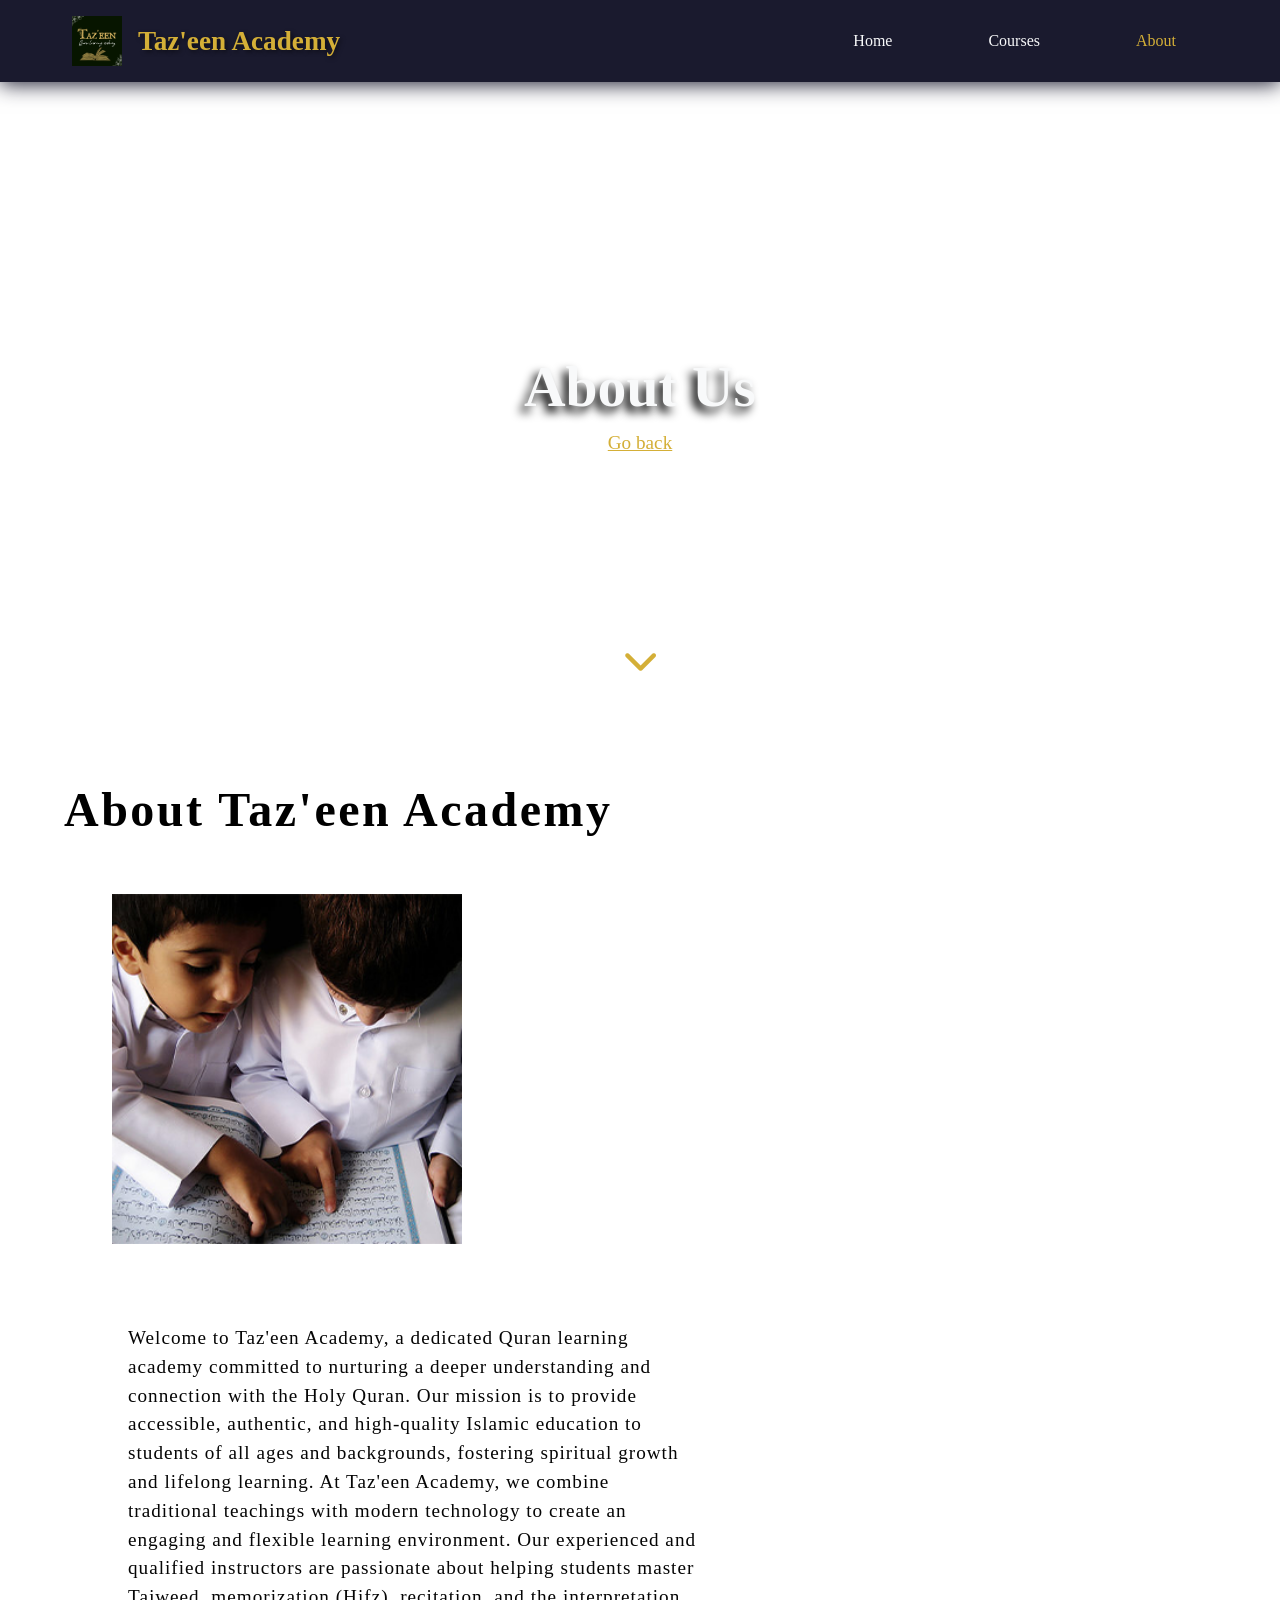
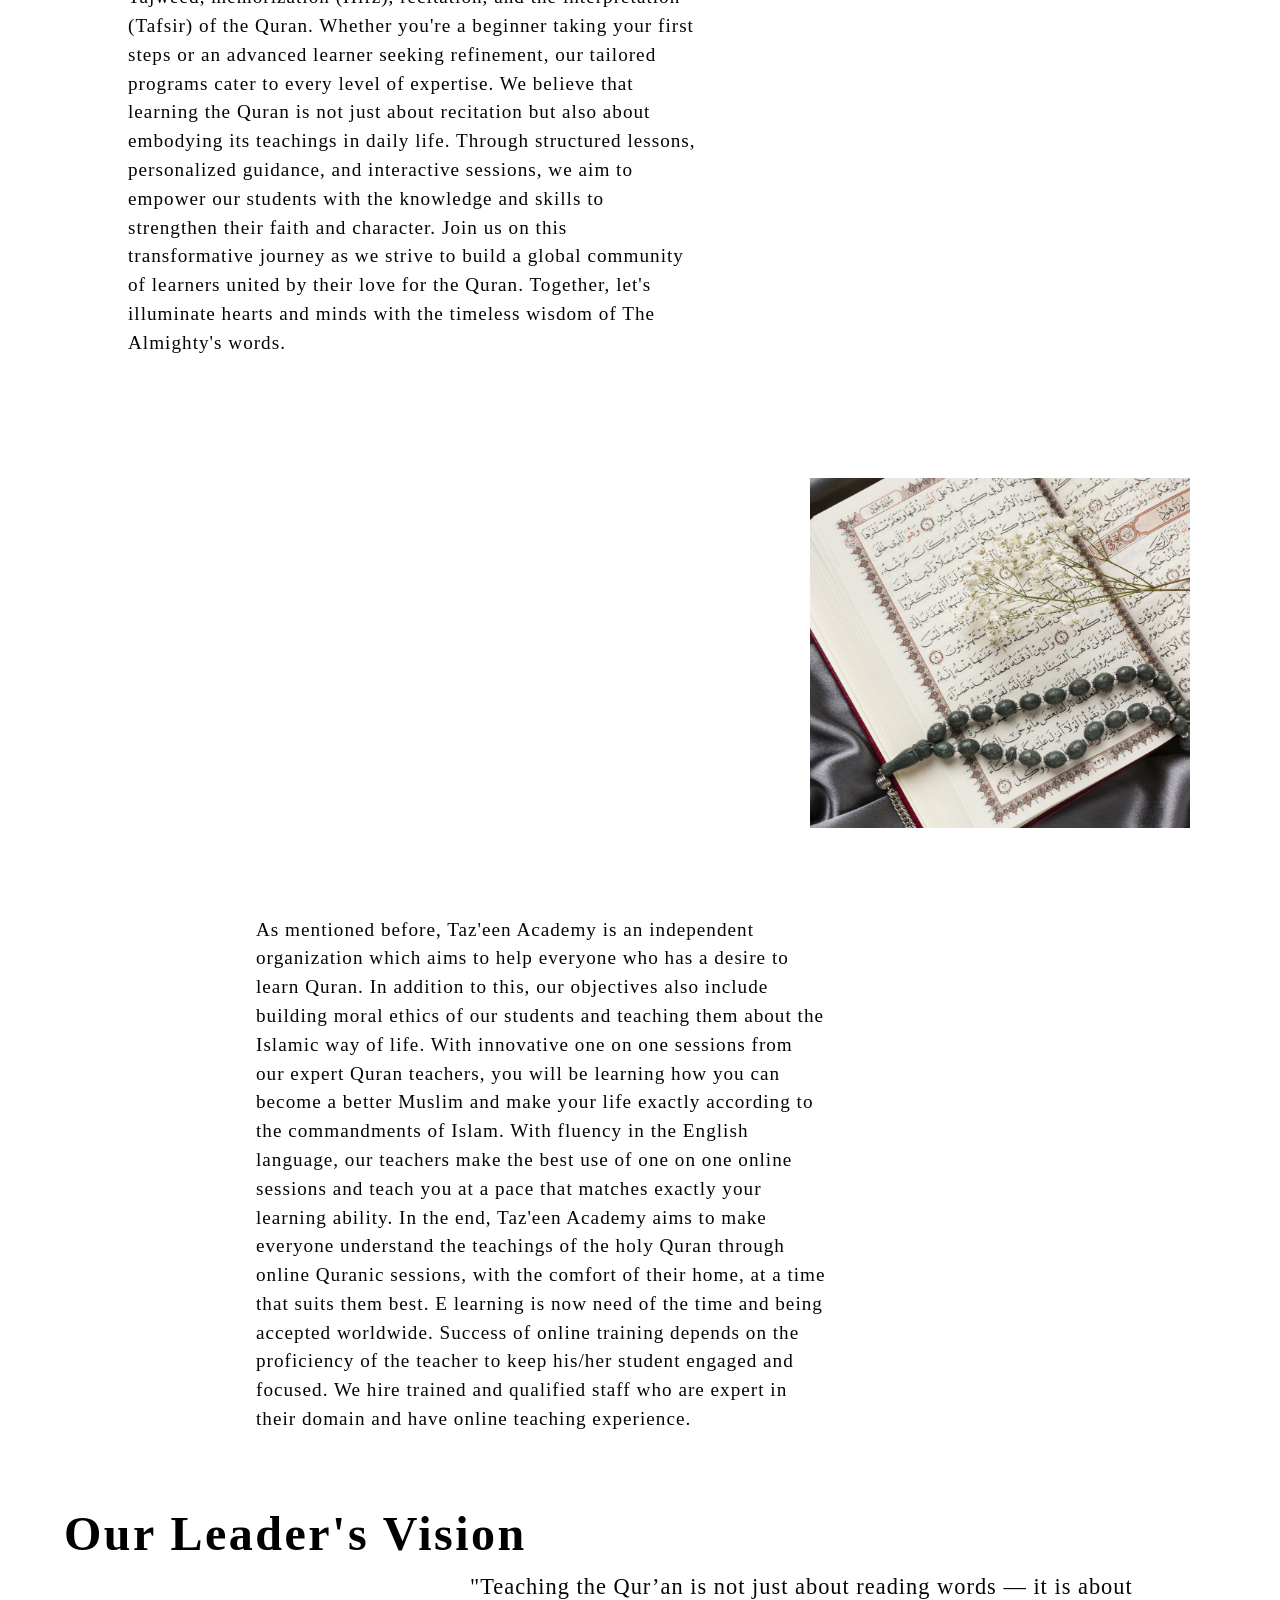
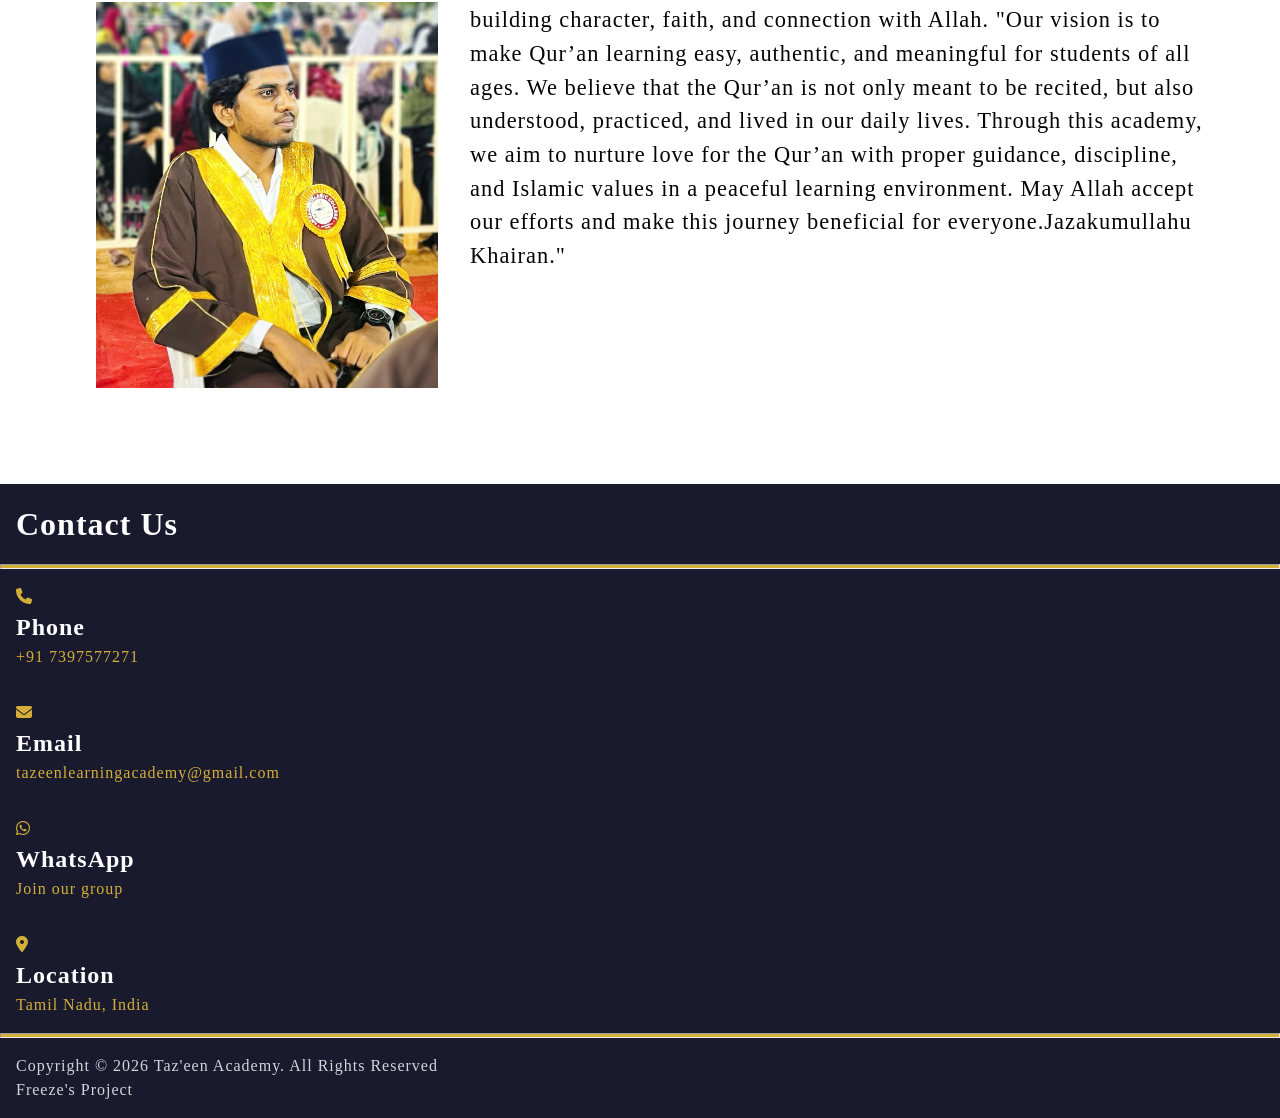
==== Website - Azmath/about.html @ ccf86c3b "Update about.html" ====
<!DOCTYPE html>
<html lang="en">
<head>
    <meta charset="UTF-8">
    <meta name="viewport" content="width=device-width, initial-scale=1.0">
    <link rel="icon" type="image/png" href="Image/Tazeen.png">
    <title>About | Taz'een Quran Learning Academy</title>
    <link rel="stylesheet" href="about-style.css">
    <link rel="stylesheet" href="https://cdnjs.cloudflare.com/ajax/libs/font-awesome/6.4.0/css/all.min.css">
</head>
<body>
    <nav class="navbar">
        <div class="nav-container">
            <div class="logo">
                <img src="Image/Tazeen.png" alt="Taz'een Academy Logo" class="logo-icon">
                <span class="logo-text">Taz'een Academy</span>
            </div>
            <ul class="nav-menu">
                <li><a href="index.html">Home</a></li>
                <li><a href="course.html">Courses</a></li>
                <!-- <li><a href="donate.html">Donate</a></li> -->
                <li><a href="about.html" class="active">About</a></li>
                </ul>
            <div class="hamburger">
                <span></span>
                <span></span>
                <span></span>
            </div>
        </div>
    </nav>
    <div class="hd">
        <div class="hd-content">
            <h1 class="hd-title">About Us</h1>
        </div>
        <div class="hd-back">
            <a href="index.html">Go back</a>
        </div>
        <div class="scroll-down">
            <i class="fas fa-chevron-down"></i>
        </div>
    </div>
    <!--Main Content-->
    <main class="mcon">
        <div class="mcon-head">
            <h2>About Taz'een Academy</h2>
                <div class="mcon-para">
                    <div class="mcon-img1">
                        <img src="Image/read.png">
                    </div>
                    <p id="para1">
                    Welcome to Taz'een Academy, a dedicated Quran learning academy committed to nurturing a deeper understanding and connection with the Holy Quran. Our mission is to provide accessible, authentic, and high-quality Islamic education to students of all ages and backgrounds, fostering spiritual growth and lifelong learning.
                    At Taz'een Academy, we combine traditional teachings with modern technology to create an engaging and flexible learning environment. Our experienced and qualified instructors are passionate about helping students master Tajweed, memorization (Hifz), recitation, and the interpretation (Tafsir) of the Quran. Whether you're a beginner taking your first steps or an advanced learner seeking refinement, our tailored programs cater to every level of expertise.
                    We believe that learning the Quran is not just about recitation but also about embodying its teachings in daily life. Through structured lessons, personalized guidance, and interactive sessions, we aim to empower our students with the knowledge and skills to strengthen their faith and character.
                    Join us on this transformative journey as we strive to build a global community of learners united by their love for the Quran. Together, let's illuminate hearts and minds with the timeless wisdom of The Almighty's words.
                    </p>
                <div class="mcon-img2">
                    <img src="Image/quran.jpg">
                </div>
                <p id="para2">As mentioned before, Taz'een Academy is an independent organization which aims to help everyone who has a desire to learn Quran. In addition to this, our objectives also include building moral ethics of our students and teaching them about the Islamic way of life. With innovative one on one sessions from our expert Quran teachers, you will be learning how you can become a better Muslim and make your life exactly according to the commandments of Islam. With fluency in the English language, our teachers make the best use of one on one online sessions and teach you at a pace that matches exactly your learning ability. In the end, Taz'een Academy aims to make everyone understand the teachings of the holy Quran through online Quranic sessions, with the comfort of their home, at a time that suits them best.
                E learning is now need of the time and being accepted worldwide. Success of online training depends on the proficiency of the teacher to keep his/her student engaged and focused. We hire trained and qualified staff who are expert in their domain and have online teaching experience.
                </p>
                <h2>
                    Our Leader's Vision
                </h2>
                <div class="mcon-img3">
                    <img src="Image/Moulavi Azmathullah Salami , B.Com, MSW(Psychiatrist).jpeg">
                </div>
                <p id="para3">
                "Teaching the Qur’an is not just about reading words — it is about building character, faith, and connection with Allah.
                "Our vision is to make Qur’an learning easy, authentic, and meaningful for students of all ages. We believe that the Qur’an is not only meant to be recited, but also understood, practiced, and lived in our daily lives.
                Through this academy, we aim to nurture love for the Qur’an with proper guidance, discipline, and Islamic values in a peaceful learning environment.
                May Allah accept our efforts and make this journey beneficial for everyone.Jazakumullahu Khairan."
                </p>
            </div>
        </div>
    </main>
    <!--Footer-->
    <footer class="footer">
        <div class="footer-content">
            <div class="footer-section">
                <h1>Contact Us</h1>
                <hr>
            </div>
            <div class="footer-section">
                <div class="footer-item">
                    <i class="fas fa-phone"></i>
                    <div>
                        <h4>Phone</h4>
                        <p>+91 7397577271</p>
                    </div>
                </div>
                <div class="footer-item">
                    <i class="fas fa-envelope"></i>
                    <div>
                        <h4>Email</h4>
                        <a href="mailto:tazeenlearningacademy@gmail.com">tazeenlearningacademy@gmail.com</a>
                    </div>
                </div>
                <div class="footer-item">
                    <i class="fab fa-whatsapp"></i>
                    <div>
                        <h4>WhatsApp</h4>
                        <a href="https://chat.whatsapp.com/HUBTLFQeHXgHSsPPUYZzx8" target="_blank">Join our group</a>
                    </div>
                </div>
                <div class="footer-item">
                    <i class="fas fa-map-marker-alt"></i>
                    <div>
                        <h4>Location</h4>
                        <p>Tamil Nadu, India</p>
                    </div>
                </div>
                <hr>
                <div class="footer-bottom">
                    Copyright &copy; 2026 Taz'een Academy. All Rights Reserved <br> Freeze's Project
                </div>
            </div>
        </div>
    </footer>
    <script>
    // Mobile menu toggle
            const hamburger = document.querySelector('.hamburger');
            const navMenu = document.querySelector('.nav-menu');
    
            hamburger.addEventListener('click', () => {
                navMenu.classList.toggle('active');
                hamburger.classList.toggle('active');
            });
    // Close menu when clicking a link
            document.querySelectorAll('.nav-menu li a').forEach(link => {
                link.addEventListener('click', () => {
                    navMenu.classList.remove('active');
                    hamburger.classList.remove('active');
                });
            });
    </script>
</body>
</html>
---- Website - Azmath/about-style.css ----
*{
    margin: 0;
    padding: 0;
    box-sizing: border-box;
}
body{
    color: hsl(210, 10%, 84%);
    overflow-x: hidden;
    line-height: 1.5;
    z-index: 0;
    background: url(Image/bgimg3.jpg);
    background-position: center;
    background-repeat: no-repeat;
    background-size: cover;
}

/* Color Variables */

:root {
    --primary-color: #25D366;
    --secondary-color: #128c7e;
    --accent-color: #075E54;
    --dark-color: #1a1a2e;
    --light-color: #f8f9fa;
    --gold-color: #d4af37;
    --gradient-primary: linear-gradient(135deg, #667eea 0%, #764ba2 100%);
    --gradient-gold: linear-gradient(135deg, #d4af37 0%, #f4e5b6 100%);
}

/*Navigation*/

.navbar{
    position: fixed;
    top: 0;
    right: 0;
    left: 0;
    background: hsl(240, 28%, 14%);
    backdrop-filter: blur(10px);
    z-index: 1000;
    box-shadow: 0 2px 20px var(--dark-color);
}
.nav-container{
    max-width: 1200px;
    margin: auto;
    padding: 1rem 2rem;
    display: flex;
    align-items: center;
    justify-content: space-between;
}
.logo{
    display: flex;
    justify-content: center;
    align-items: center;
    gap: 1rem;
}
.logo-icon{
    height: 50px;
    width: auto;
}
.logo-text{
    font-size: 1.7rem;
    font-weight: bold;
    color: var(--gold-color);
    text-shadow: 2px 2px 4px rgba(0, 0, 0, 0.5);
}
a{
    text-decoration: none;
    color: var(--light-color);
}
ul{
    list-style: none;
}

.nav-menu{
    display: flex;
    gap: 2rem;
}
.nav-menu li a{
    border-radius: 5px;
    transition: all 0.3s ease;
    padding: 0.7rem 2rem;
    position: relative;
}
.nav-menu li a::after{
    content: '';
    position: absolute;
    bottom: 0;
    left: 50%;
    transform: translate(-50%);
    height: 2px;
    width: 0;
    background: var(--gold-color);
    transition: width 0.3s ease;
}
.nav-menu li a:hover::after
{
    width: 80%;
}
.nav-menu li a:hover,
.nav-menu li a.active
{
    color: var(--gold-color);
}
.hamburger {
    display: none;
    flex-direction: column;
    cursor: pointer;
    gap: 4px;
}

.hamburger span {
    width: 25px;
    height: 3px;
    background: var(--gold-color);
    border-radius: 2px;
    transition: all 0.3s ease;
}

/*Heading Section*/

.hd{
    position: relative;
    color: var(--dark-color);
    display: flex;
    align-items: center;
    justify-content: center;
    background: url(Image/bgimg5.jpg);
    background-position: center;
    background-repeat: no-repeat;
    background-size: cover;
    height: 70vh;
    margin-top: 80px;
}
.hd-back{
    text-align: center;
    position: absolute;
    margin-top: 6em;
}
.hd-back a{
    text-decoration: underline;
    color: var(--gold-color);
    font-size: 1.2rem;
}
.hd-content{
    position: relative;
    z-index: 2;
    max-width: 900px;
    animation: fadeInUp 1s ease;
}
@keyframes fadeInUp {
    from {
        opacity: 0;
        transform: translateY(50px);
    }

    to {
        opacity: 1;
        transform: translateY(0px);
    }
}
.hd-title{
    font-family: 'Times New Roman', Times, serif;
    font-size: 3.6rem;
    margin-bottom: 1rem;
    color: var(--light-color);
    text-shadow: -5px 6px 10px black;
}
.btn-primary{
    background-color: var(--gold-color);
    color: var(--dark-color);
    font-size: 1.2rem;
    padding: 1rem 1.5rem;
    border-radius: 50px;
    font-weight: bold;
    display: flex;
    align-items: center;
    gap: 1rem;
    transition: all 0.4s ease;
    box-shadow: 0 4px 15px var(--gradient-primary);
}
.btn-primary:hover{
    transform: translateY(-2.5px);
    box-shadow: 0 4px 15px hsl(51, 79%, 29%);
}

.scroll-down i{
    color: var(--gold-color);
    font-size: 2.2rem;
}
.scroll-down{
    position: absolute;
    bottom: 30px;
    left: 50%;
    transform: translateX(-50%);
    z-index: 2;
    animation: bounce 2s infinite;
}
@keyframes bounce {
    0%,
    20%,
    50%,
    80%,
    100% {
        transform: translateX(-50%) translateY(0);
    }

    40% {
        transform: translateX(-50%) translateY(-10px);
    }

    60% {
        transform: translateX(-50%) translateY(-5px);
    }
}

/*Main Content*/

.mcon{
    margin: 4rem;
}
.mcon-head{
    align-content: center;
}
.mcon-head h2{
    font-size: 3rem;
    font-style: bold;
    color: black;
    margin: 2rem;
    display: block;
    justify-content: left;
    letter-spacing: 2.5px;
}
.mcon-img1{
    height: 350px;
    width: 350px;
    display: flex;
    float: left;
    margin: 3rem;
    margin-right: 10rem;
}
.mcon-img2{
    height: 350px;
    width: 350px;
    display: flex;
    float: right;
    margin: 3.5rem;
}
.mcon-img3{
    height: 450px;
    display: flex;
    float: left;
    padding: 2rem;
}
.mcon-head h2{
    font-size: 3rem;
    display: flex;
    margin: 0 auto;
    padding: 0;
}
.mcon-head #para1{
    color: hsl(0, 0%, 2%);
    font-size: 1.2rem;
    width: 55%;
    height: 50%;
    display: flex;
    padding: 2rem;
    margin: 2rem;
    letter-spacing: 1px;
}
.mcon-head #para2{
    color: hsl(0, 0%, 2%);
    font-size: 1.2rem;
    width: 55%;
    height: 50%;
    display: flex;
    padding: 2rem;
    margin: 2rem;
    margin-left: 10rem;
    letter-spacing: 1px;
}
.mcon-head #para3{
    color: hsl(0, 0%, 2%);
    font-size: 1.4rem;
    letter-spacing: 1px;
}

/* Footer-Content */

.footer-section{
    background-color: var(--dark-color);
    clear: left;
}
.footer-section h1{
    font-size: 2rem;
    color: hsl(0, 0%, 100%);
    letter-spacing: 1px;
    padding: 1rem;
}
.footer hr{
    background-color: var(--gold-color);
    height: 5px;
}
.footer-item ,.footer-item a,.footer-item i{
    color: var(--gold-color);
    font-size: 1rem;
    letter-spacing: 1px;
}
.footer-item{
    padding: 1rem;
}
.footer-section h4{
    font-size: 1.5rem;
    color: hsl(0, 0%, 100%);
    letter-spacing: 1px;
}
.footer-bottom{
    padding: 1rem;
    letter-spacing: 1px;
}
/* .mcon-head h2::after{
    content: '';
    position: absolute;
    height: 4px;
    bottom: -124px;
    left: 50%;
    transform: translateX(-50%);
    width: 80px;
    background: var(--gradient-gold);
    border-radius: 2px;
} */

/* Responsive Design */

@media screen and (max-width: 915px) {
    .nav-menu {
        position: fixed;
        top: 80px;
        left: -100%;
        width: 100%;
        background: rgba(26, 26, 46, 0.98);
        flex-direction: column;
        padding: 2rem;
        gap: 1rem;
        transition: left 0.3s ease;
    }

    .nav-menu.active {
        left: 0;
    }

    .hamburger {
        display: flex;
    }

    .hamburger.active span:nth-child(1) {
        transform: rotate(45deg) translate(5px, 5px);
    }

    .hamburger.active span:nth-child(2) {
        opacity: 0;
    }

    .hamburger.active span:nth-child(3) {
        transform: rotate(-45deg) translate(7px, -6px);
    }

    .btn-primary {
        display: none;
    }

    .hd-title {
        font-size: 2.5rem;
    }

    .features-grid {
        grid-template-columns: 1fr;
    }

    .section-header h2 {
        font-size: 2rem;
    }
}

@media screen and (max-width: 412px) {
    .nav-container {
        padding: 1rem;
    }

    .logo-text {
        font-size: 1.2rem;
    }

    .logo-icon {
        height: 40px;
    }

    .hd-title {
        font-size: 2rem;
    }

    .btn-large {
        width: 100%;
        max-width: 300px;
        justify-content: center;
    }

    .mcon-card {
        padding: 1.5rem;
    }

    .cta-content h2 {
        font-size: 1.8rem;
    }
}
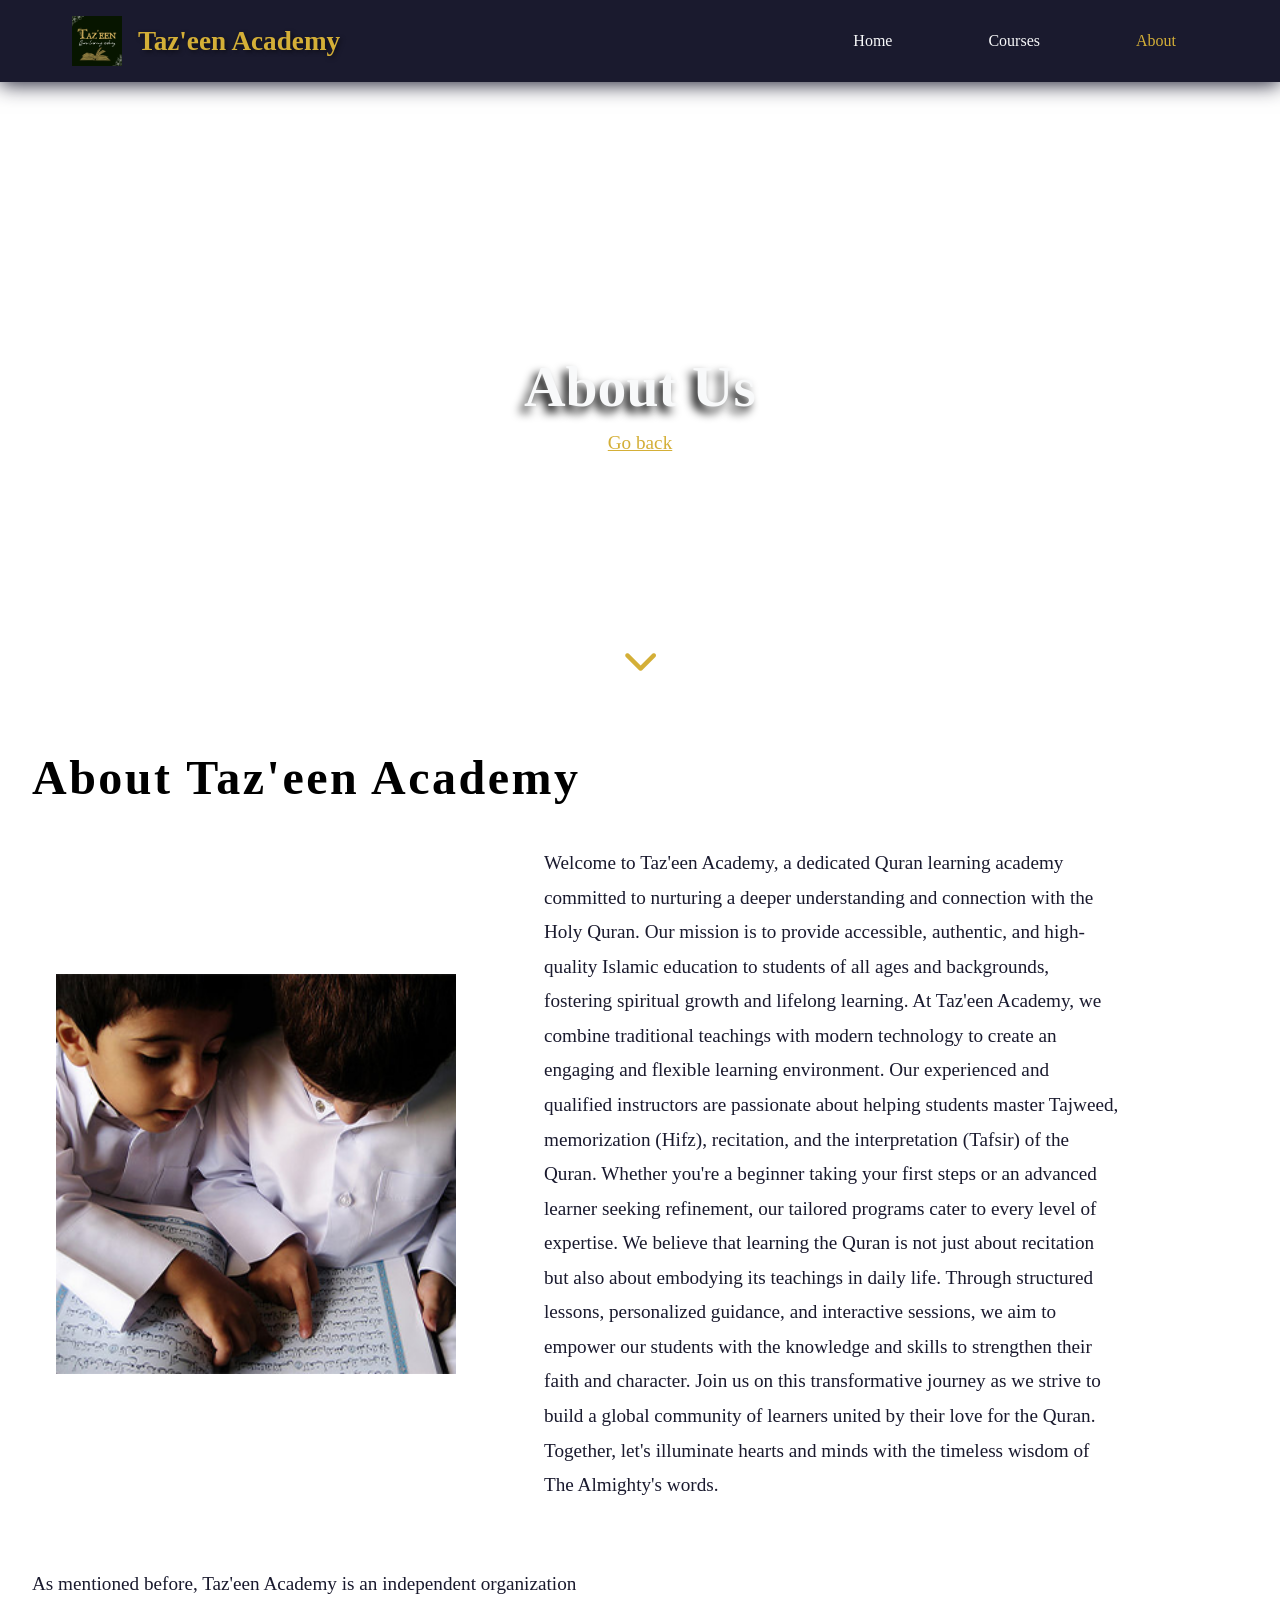
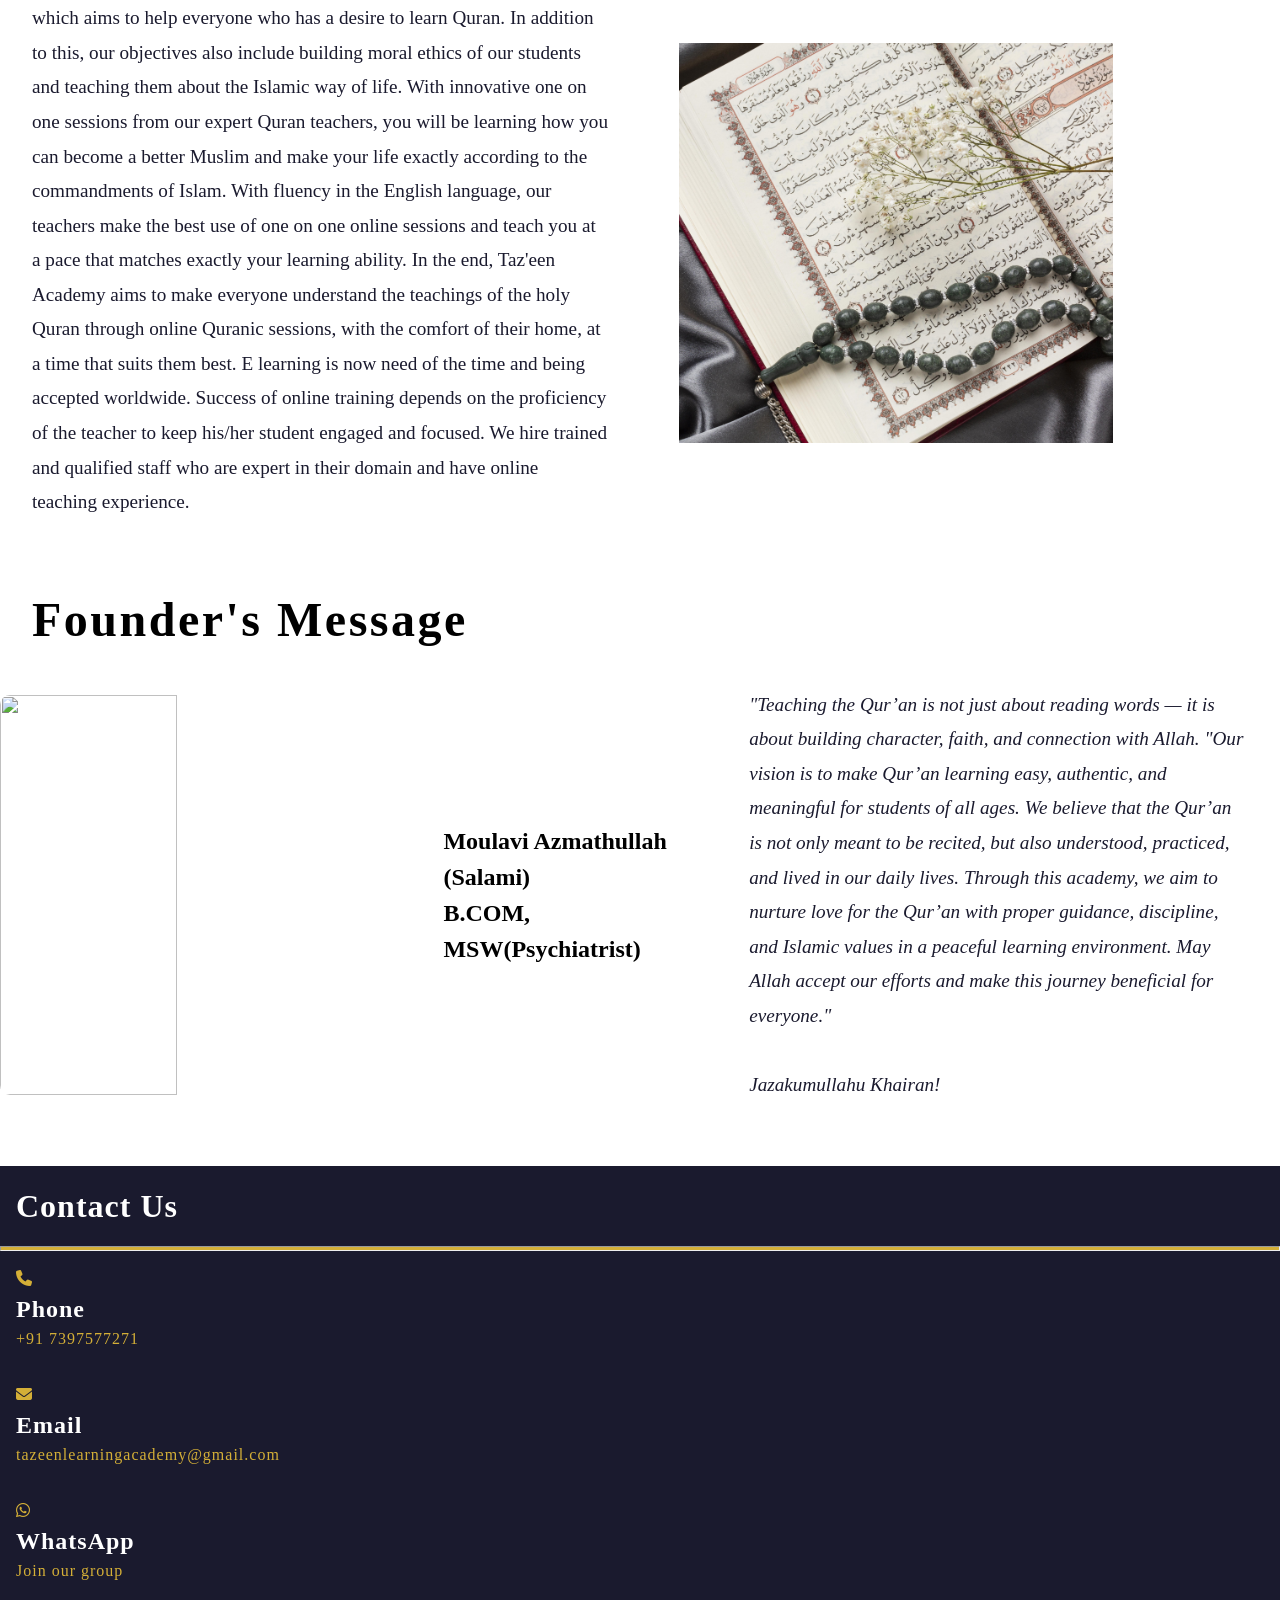
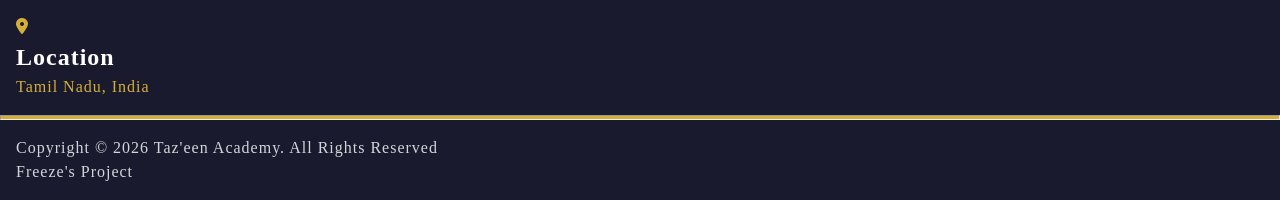
==== commit 39729bbf: "Update about.html" ====
--- a/Website - Azmath/about.html
+++ b/Website - Azmath/about.html
@@ -42,39 +42,43 @@
     <!--Main Content-->
     <main class="mcon">
         <div class="mcon-head">
-            <h2>About Taz'een Academy</h2>
-                <div class="mcon-para">
-                    <div class="mcon-img1">
-                        <img src="Image/read.png">
-                    </div>
-                    <p id="para1">
+        <h2>About Taz'een Academy</h2>
+            <div class="mcon-item">
+                <img src="Image/read.png" class="mcon-img mcon-img-left">
+                <div class="mcon-para mcon-para-right">
+                    <p>
                     Welcome to Taz'een Academy, a dedicated Quran learning academy committed to nurturing a deeper understanding and connection with the Holy Quran. Our mission is to provide accessible, authentic, and high-quality Islamic education to students of all ages and backgrounds, fostering spiritual growth and lifelong learning.
                     At Taz'een Academy, we combine traditional teachings with modern technology to create an engaging and flexible learning environment. Our experienced and qualified instructors are passionate about helping students master Tajweed, memorization (Hifz), recitation, and the interpretation (Tafsir) of the Quran. Whether you're a beginner taking your first steps or an advanced learner seeking refinement, our tailored programs cater to every level of expertise.
                     We believe that learning the Quran is not just about recitation but also about embodying its teachings in daily life. Through structured lessons, personalized guidance, and interactive sessions, we aim to empower our students with the knowledge and skills to strengthen their faith and character.
                     Join us on this transformative journey as we strive to build a global community of learners united by their love for the Quran. Together, let's illuminate hearts and minds with the timeless wisdom of The Almighty's words.
                     </p>
-                <div class="mcon-img2">
-                    <img src="Image/quran.jpg">
                 </div>
-                <p id="para2">As mentioned before, Taz'een Academy is an independent organization which aims to help everyone who has a desire to learn Quran. In addition to this, our objectives also include building moral ethics of our students and teaching them about the Islamic way of life. With innovative one on one sessions from our expert Quran teachers, you will be learning how you can become a better Muslim and make your life exactly according to the commandments of Islam. With fluency in the English language, our teachers make the best use of one on one online sessions and teach you at a pace that matches exactly your learning ability. In the end, Taz'een Academy aims to make everyone understand the teachings of the holy Quran through online Quranic sessions, with the comfort of their home, at a time that suits them best.
-                E learning is now need of the time and being accepted worldwide. Success of online training depends on the proficiency of the teacher to keep his/her student engaged and focused. We hire trained and qualified staff who are expert in their domain and have online teaching experience.
-                </p>
-                <h2>
-                    Our Leader's Vision
-                </h2>
-                <div class="mcon-img3">
-                    <img src="Image/Moulavi Azmathullah Salami , B.Com, MSW(Psychiatrist).jpeg">
+            </div>
+            <div class="mcon-item">
+            <img src="Image/quran.jpg" class="mcon-img mcon-img-right">
+                <div class="mcon-para mcon-para-left">
+                    <p>As mentioned before, Taz'een Academy is an independent organization which aims to help everyone who has a desire to learn Quran. In addition to this, our objectives also include building moral ethics of our students and teaching them about the Islamic way of life. With innovative one on one sessions from our expert Quran teachers, you will be learning how you can become a better Muslim and make your life exactly according to the commandments of Islam. With fluency in the English language, our teachers make the best use of one on one online sessions and teach you at a pace that matches exactly your learning ability. In the end, Taz'een Academy aims to make everyone understand the teachings of the holy Quran through online Quranic sessions, with the comfort of their home, at a time that suits them best.
+                    E learning is now need of the time and being accepted worldwide. Success of online training depends on the proficiency of the teacher to keep his/her student engaged and focused. We hire trained and qualified staff who are expert in their domain and have online teaching experience.
+                    </p>
                 </div>
-                <p id="para3">
-                "Teaching the Qur’an is not just about reading words — it is about building character, faith, and connection with Allah.
-                "Our vision is to make Qur’an learning easy, authentic, and meaningful for students of all ages. We believe that the Qur’an is not only meant to be recited, but also understood, practiced, and lived in our daily lives.
-                Through this academy, we aim to nurture love for the Qur’an with proper guidance, discipline, and Islamic values in a peaceful learning environment.
-                May Allah accept our efforts and make this journey beneficial for everyone.Jazakumullahu Khairan."
-                </p>
+            </div>
+        <h2>Founder's Message</h2>
+            <div class="mcon-item">
+                <img src="Image/founder-img.jpeg" class="mcon-img">
+                <h4>Moulavi Azmathullah (Salami)<br> B.COM, MSW(Psychiatrist)</h4>
+                <div class="mcon-para mcon-msg">
+                    <p>
+                    "Teaching the Qur’an is not just about reading words — it is about building character, faith, and connection with Allah.
+                    "Our vision is to make Qur’an learning easy, authentic, and meaningful for students of all ages. We believe that the Qur’an is not only meant to be recited, but also understood, practiced, and lived in our daily lives.
+                    Through this academy, we aim to nurture love for the Qur’an with proper guidance, discipline, and Islamic values in a peaceful learning environment.
+                    May Allah accept our efforts and make this journey beneficial for everyone."<br><br>
+                    Jazakumullahu Khairan!
+                    </p>
+                </div>
             </div>
         </div>
     </main>
-    <!--Footer-->
+<!--Footer-->
     <footer class="footer">
         <div class="footer-content">
             <div class="footer-section">
--- a/Website - Azmath/about-style.css
+++ b/Website - Azmath/about-style.css
@@ -8,7 +8,7 @@
     overflow-x: hidden;
     line-height: 1.5;
     z-index: 0;
-    background: url(Image/bgimg3.jpg);
+    background: url(Image/bgimg4.jpg);
     background-position: center;
     background-repeat: no-repeat;
     background-size: cover;
@@ -216,10 +216,18 @@
 /*Main Content*/
 
 .mcon{
-    margin: 4rem;
-}
-.mcon-head{
-    align-content: center;
+    margin: 2rem auto;
+    max-width: 1550px;
+  }
+.mcon-item{
+    display: flex;
+    margin-bottom: 4rem;
+    align-items: center;
+}
+.mcon-head h4{
+    font-size: 1.5rem;
+    font-style: bold;
+    color: black;
 }
 .mcon-head h2{
     font-size: 3rem;
@@ -230,58 +238,41 @@
     justify-content: left;
     letter-spacing: 2.5px;
 }
-.mcon-img1{
-    height: 350px;
-    width: 350px;
-    display: flex;
-    float: left;
-    margin: 3rem;
-    margin-right: 10rem;
-}
-.mcon-img2{
-    height: 350px;
-    width: 350px;
-    display: flex;
-    float: right;
-    margin: 3.5rem;
-}
-.mcon-img3{
-    height: 450px;
-    display: flex;
-    float: left;
-    padding: 2rem;
-}
-.mcon-head h2{
-    font-size: 3rem;
-    display: flex;
-    margin: 0 auto;
-    padding: 0;
-}
-.mcon-head #para1{
-    color: hsl(0, 0%, 2%);
+.mcon-img{
+    height: 400px;
+    width: 40%;
+    object-fit: contain;
+    border-radius: 10px;
+}
+.mcon-img-left{
+    order: 1;
+}
+.mcon-img-right{
+    order: 2;
+}
+.mcon-para{
+    width: 50%;
+    padding: 0 2rem;
+}
+.mcon-para-left{
+    text-align: left;
+    order: 1;
+}
+.mcon-para-right{
+    text-align: left;
+    order: 2;
+}
+.mcon-para p{
     font-size: 1.2rem;
-    width: 55%;
-    height: 50%;
-    display: flex;
-    padding: 2rem;
-    margin: 2rem;
-    letter-spacing: 1px;
-}
-.mcon-head #para2{
-    color: hsl(0, 0%, 2%);
-    font-size: 1.2rem;
-    width: 55%;
-    height: 50%;
-    display: flex;
-    padding: 2rem;
-    margin: 2rem;
-    margin-left: 10rem;
-    letter-spacing: 1px;
-}
-.mcon-head #para3{
-    color: hsl(0, 0%, 2%);
+    line-height: 1.8;
+    color: var(--dark-color);
+}
+.mcon-msg{
+    font-style: italic;
     font-size: 1.4rem;
-    letter-spacing: 1px;
+    line-height: 3rem;
+    color: var(--dark-color);
+    order: 3;
 }
 
 /* Footer-Content */
@@ -343,41 +334,50 @@
         gap: 1rem;
         transition: left 0.3s ease;
     }
-
     .nav-menu.active {
         left: 0;
     }
-
     .hamburger {
         display: flex;
     }
-
     .hamburger.active span:nth-child(1) {
         transform: rotate(45deg) translate(5px, 5px);
     }
-
     .hamburger.active span:nth-child(2) {
         opacity: 0;
     }
-
     .hamburger.active span:nth-child(3) {
         transform: rotate(-45deg) translate(7px, -6px);
     }
-
     .btn-primary {
         display: none;
     }
-
     .hd-title {
         font-size: 2.5rem;
     }
-
     .features-grid {
         grid-template-columns: 1fr;
     }
-
     .section-header h2 {
         font-size: 2rem;
+    }
+    .mcon-item{
+        flex-direction: column;
+    }
+    .mcon-img{
+    width: 100%;
+    height: auto;
+    order: 1;
+    }
+    .mcon-para{
+    width: 100%;
+    text-align: center;
+    order: 2;
+    padding: 1rem 0;
+    }
+    .mcon-item,
+    .mcon-head{
+    text-align: center;
     }
 }
 
@@ -385,30 +385,42 @@
     .nav-container {
         padding: 1rem;
     }
-
     .logo-text {
         font-size: 1.2rem;
     }
-
     .logo-icon {
         height: 40px;
     }
-
     .hd-title {
         font-size: 2rem;
     }
-
     .btn-large {
         width: 100%;
         max-width: 300px;
         justify-content: center;
     }
-
     .mcon-card {
         padding: 1.5rem;
     }
-
     .cta-content h2 {
         font-size: 1.8rem;
     }
-}
+    .mcon-item{
+        flex-direction: column;
+    }
+    .mcon-img{
+    width: 100%;
+    height: auto;
+    order: 1;
+    }
+    .mcon-para{
+    width: 100%;
+    text-align: center;
+    order: 2;
+    padding: 1rem 0;
+    }
+    .mcon-item,
+    .mcon-head{
+    text-align: center;
+    }
+}
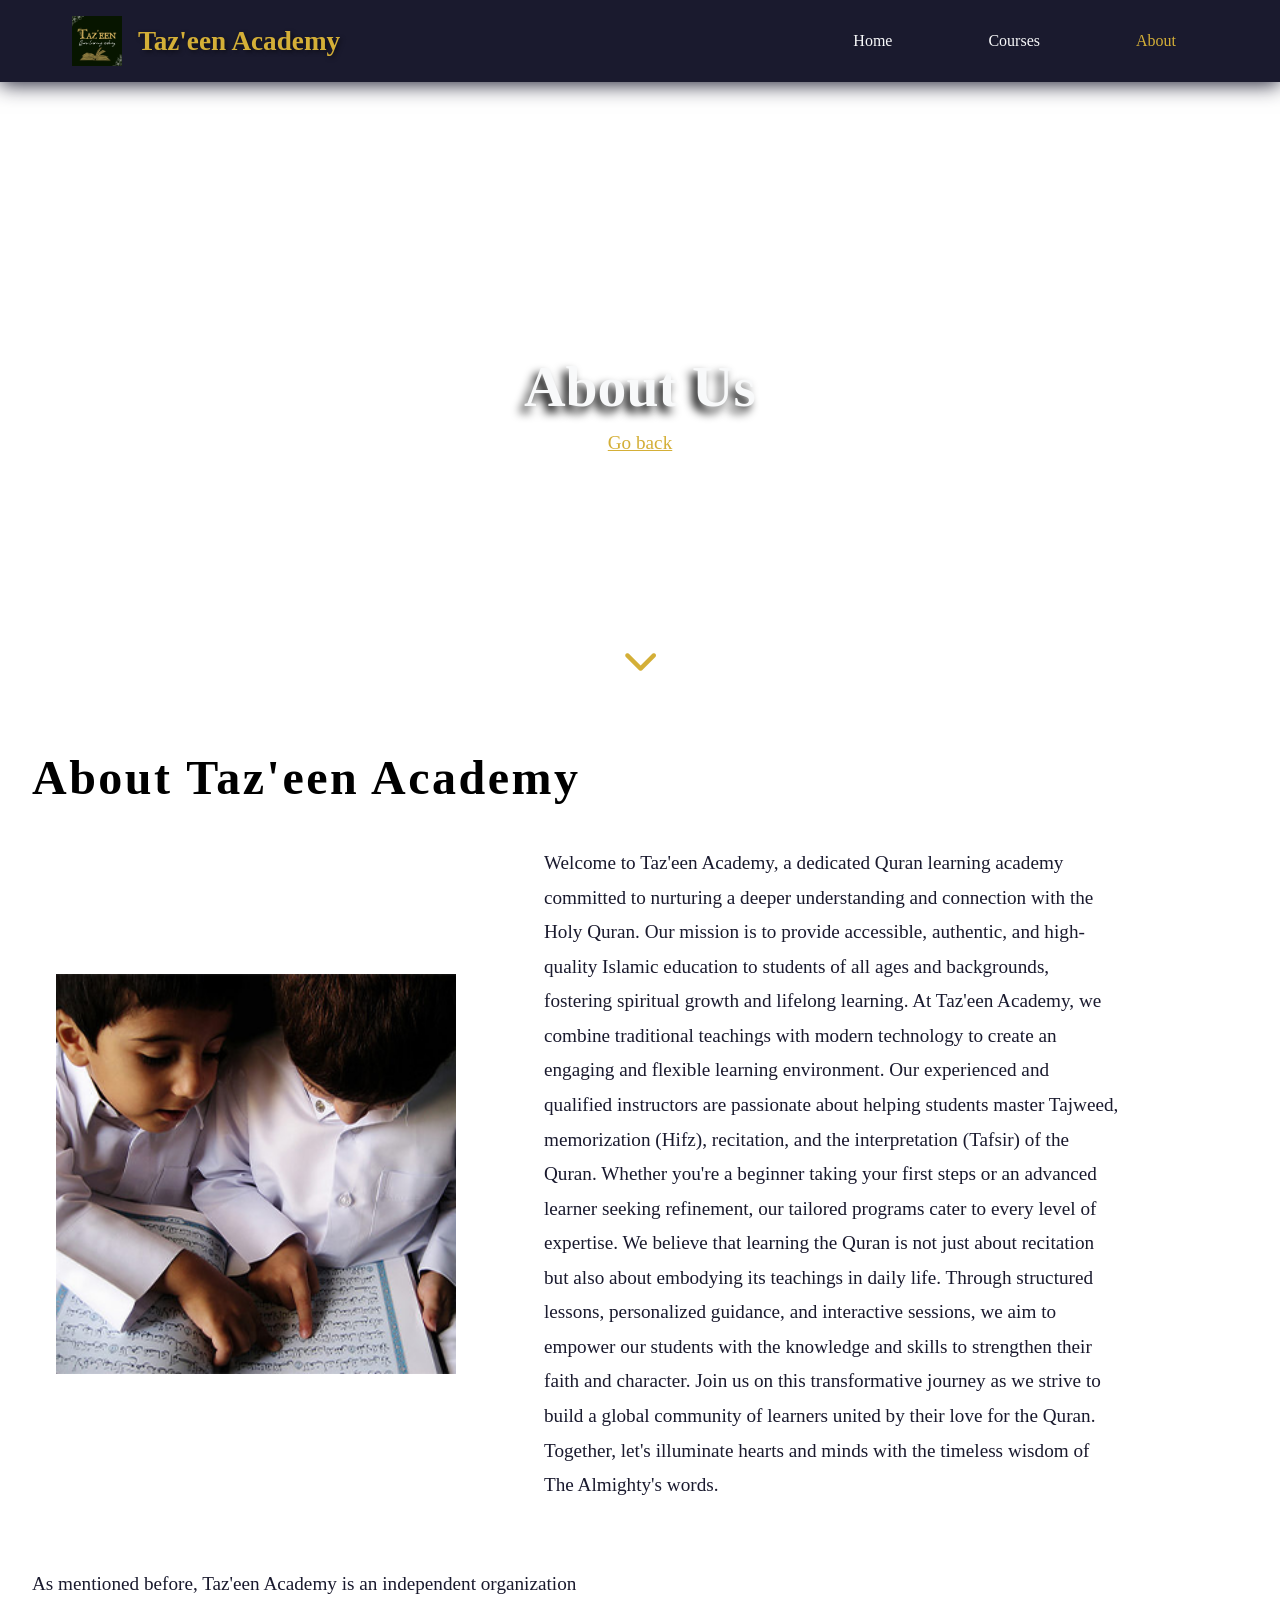
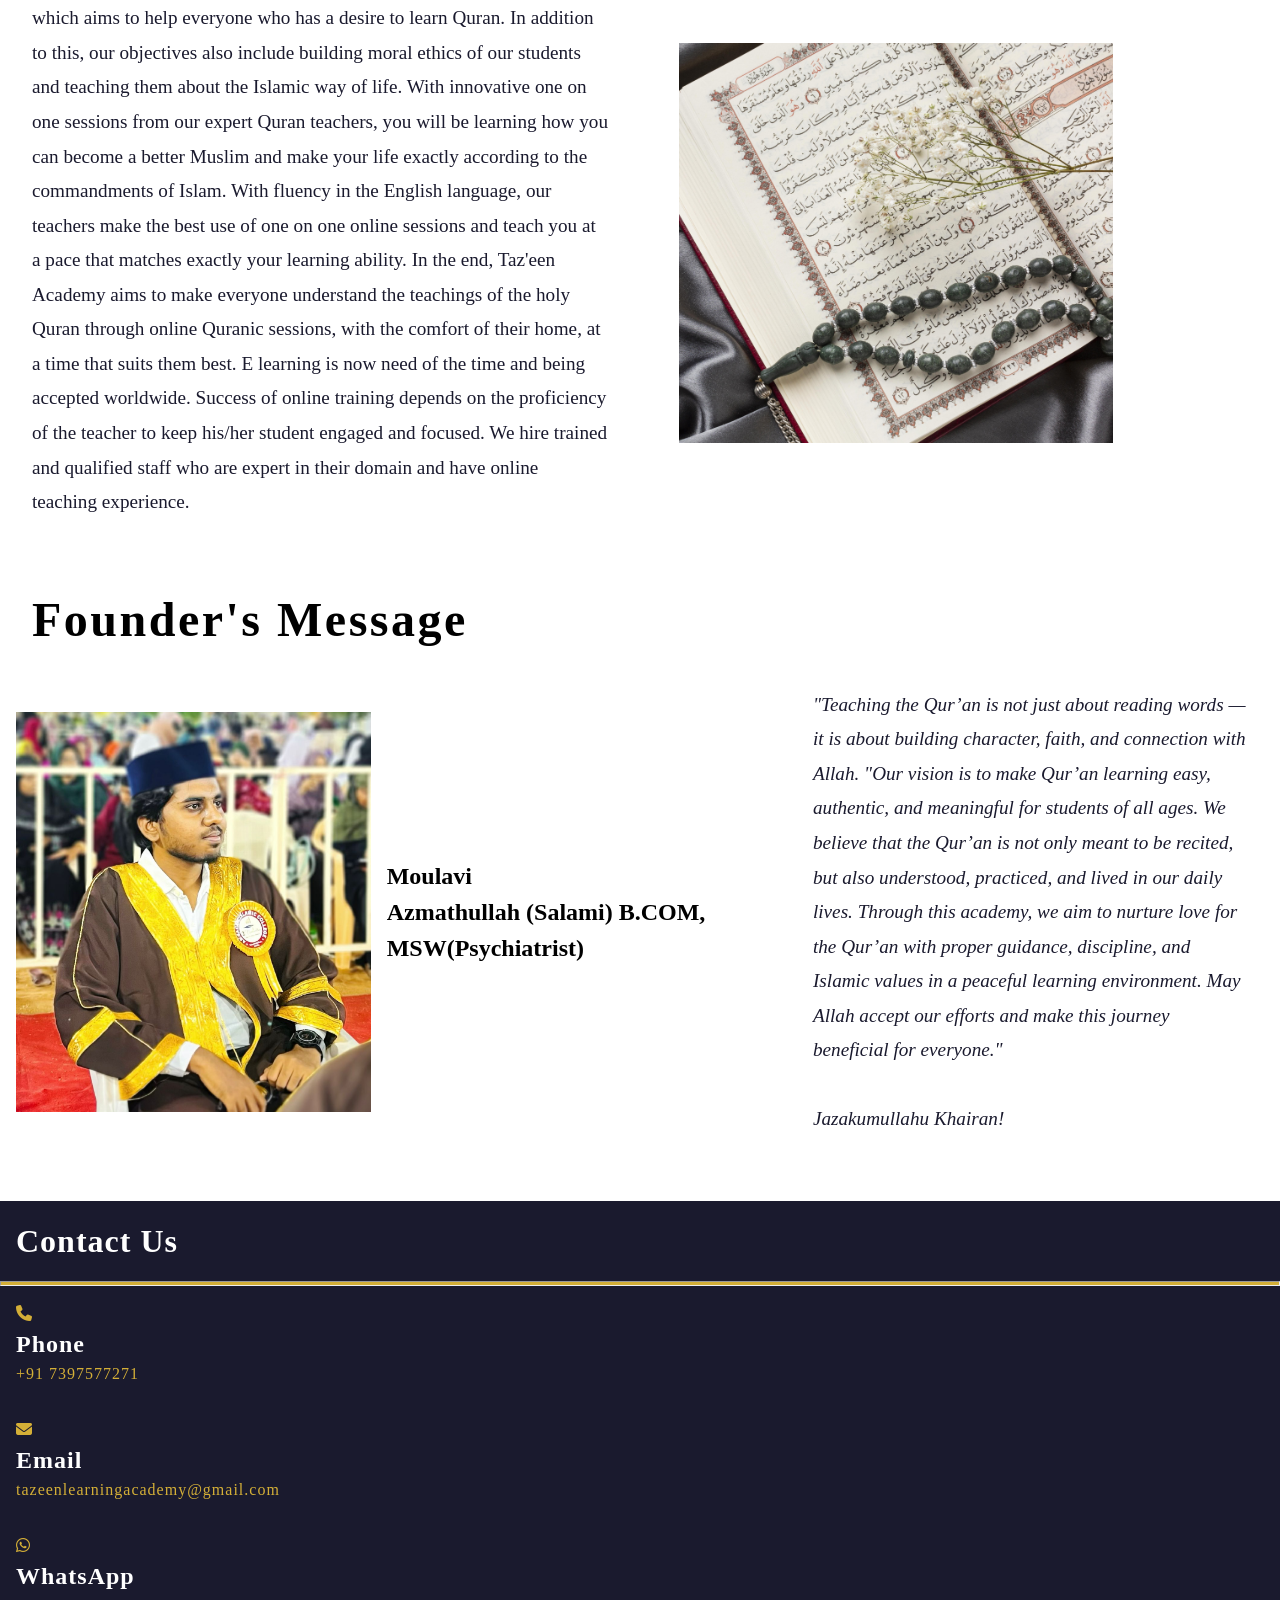
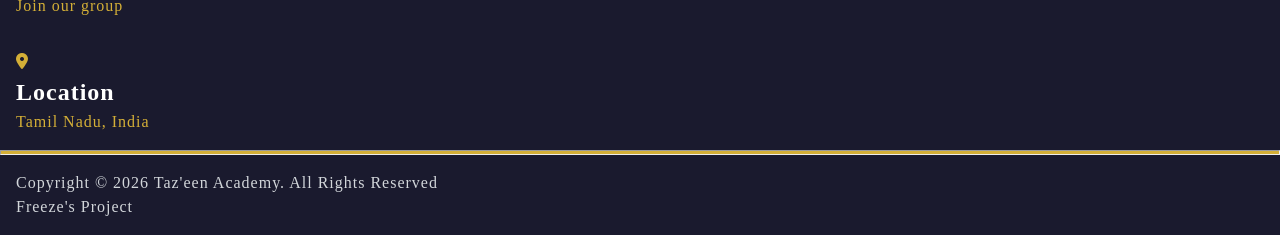
==== commit e07c1b6a: "Update about.html" ====
--- a/Website - Azmath/about.html
+++ b/Website - Azmath/about.html
@@ -42,7 +42,7 @@
     <!--Main Content-->
     <main class="mcon">
         <div class="mcon-head">
-        <h2>About Taz'een Academy</h2>
+            <h2>About Taz'een Academy</h2>
             <div class="mcon-item">
                 <img src="Image/read.png" class="mcon-img mcon-img-left">
                 <div class="mcon-para mcon-para-right">
@@ -62,10 +62,10 @@
                     </p>
                 </div>
             </div>
-        <h2>Founder's Message</h2>
+            <h2>Founder's Message</h2>
             <div class="mcon-item">
                 <img src="Image/founder-img.jpeg" class="mcon-img">
-                <h4>Moulavi Azmathullah (Salami)<br> B.COM, MSW(Psychiatrist)</h4>
+                <h4>Moulavi<br>Azmathullah (Salami) B.COM, MSW(Psychiatrist)</h4>
                 <div class="mcon-para mcon-msg">
                     <p>
                     "Teaching the Qur’an is not just about reading words — it is about building character, faith, and connection with Allah.
--- a/Website - Azmath/about-style.css
+++ b/Website - Azmath/about-style.css
@@ -291,7 +291,9 @@
     background-color: var(--gold-color);
     height: 5px;
 }
-.footer-item ,.footer-item a,.footer-item i{
+.footer-item,
+.footer-item a,
+.footer-item i{
     color: var(--gold-color);
     font-size: 1rem;
     letter-spacing: 1px;
@@ -308,27 +310,19 @@
     padding: 1rem;
     letter-spacing: 1px;
 }
-/* .mcon-head h2::after{
-    content: '';
-    position: absolute;
-    height: 4px;
-    bottom: -124px;
-    left: 50%;
-    transform: translateX(-50%);
-    width: 80px;
-    background: var(--gradient-gold);
-    border-radius: 2px;
-} */
 
 /* Responsive Design */
 
-@media screen and (max-width: 915px) {
+@media screen and (max-width: 915px){
+    .nav-container{
+        padding: 1rem;
+    }
     .nav-menu {
         position: fixed;
         top: 80px;
         left: -100%;
         width: 100%;
-        background: rgba(26, 26, 46, 0.98);
+        background: var(--dark-color);
         flex-direction: column;
         padding: 2rem;
         gap: 1rem;
@@ -337,6 +331,9 @@
     .nav-menu.active {
         left: 0;
     }
+    .logo-text{
+        font-size: 1.4rem;
+    }
     .hamburger {
         display: flex;
     }
@@ -349,78 +346,56 @@
     .hamburger.active span:nth-child(3) {
         transform: rotate(-45deg) translate(7px, -6px);
     }
-    .btn-primary {
-        display: none;
-    }
     .hd-title {
-        font-size: 2.5rem;
-    }
-    .features-grid {
-        grid-template-columns: 1fr;
-    }
-    .section-header h2 {
-        font-size: 2rem;
+        font-size: 2.2rem;
     }
     .mcon-item{
         flex-direction: column;
+        margin: 0 1rem;
+        margin-bottom: 3rem;
     }
     .mcon-img{
-    width: 100%;
-    height: auto;
-    order: 1;
+        width: 100%;
+        height: auto;
+        object-fit: fill;
+        order: 1;
     }
     .mcon-para{
-    width: 100%;
-    text-align: center;
-    order: 2;
-    padding: 1rem 0;
+        width: 100%;
+        text-align: center;
+        order: 2;
+        padding: 1rem 0;
+    }
+    .mcon-para p{
+        font-size: 1rem;
+        text-align: left;
     }
     .mcon-item,
     .mcon-head{
-    text-align: center;
-    }
-}
-
-@media screen and (max-width: 412px) {
-    .nav-container {
-        padding: 1rem;
-    }
-    .logo-text {
+        text-align: center;
+    }
+    .mcon-head h2{
+        font-size: 2rem;
+        margin: 0 auto;
+    }
+    .mcon-head h4{
+        font-size: 1.4rem;
+        padding: 1rem 0;
+    }
+    .footer-item p{
+        font-size: 0.8rem;
+    }
+    .footer-item,
+    .footer-section h1{
+        padding: 0.5rem;
+    }
+    .footer-item h4{
+        font-size: 1rem;
+    }
+    .footer-section h1{
         font-size: 1.2rem;
     }
-    .logo-icon {
-        height: 40px;
-    }
-    .hd-title {
-        font-size: 2rem;
-    }
-    .btn-large {
-        width: 100%;
-        max-width: 300px;
-        justify-content: center;
-    }
-    .mcon-card {
-        padding: 1.5rem;
-    }
-    .cta-content h2 {
-        font-size: 1.8rem;
-    }
-    .mcon-item{
-        flex-direction: column;
-    }
-    .mcon-img{
-    width: 100%;
-    height: auto;
-    order: 1;
-    }
-    .mcon-para{
-    width: 100%;
-    text-align: center;
-    order: 2;
-    padding: 1rem 0;
-    }
-    .mcon-item,
-    .mcon-head{
-    text-align: center;
-    }
-}
+    .footer-bottom{
+        padding: 0.5rem;
+    }
+}
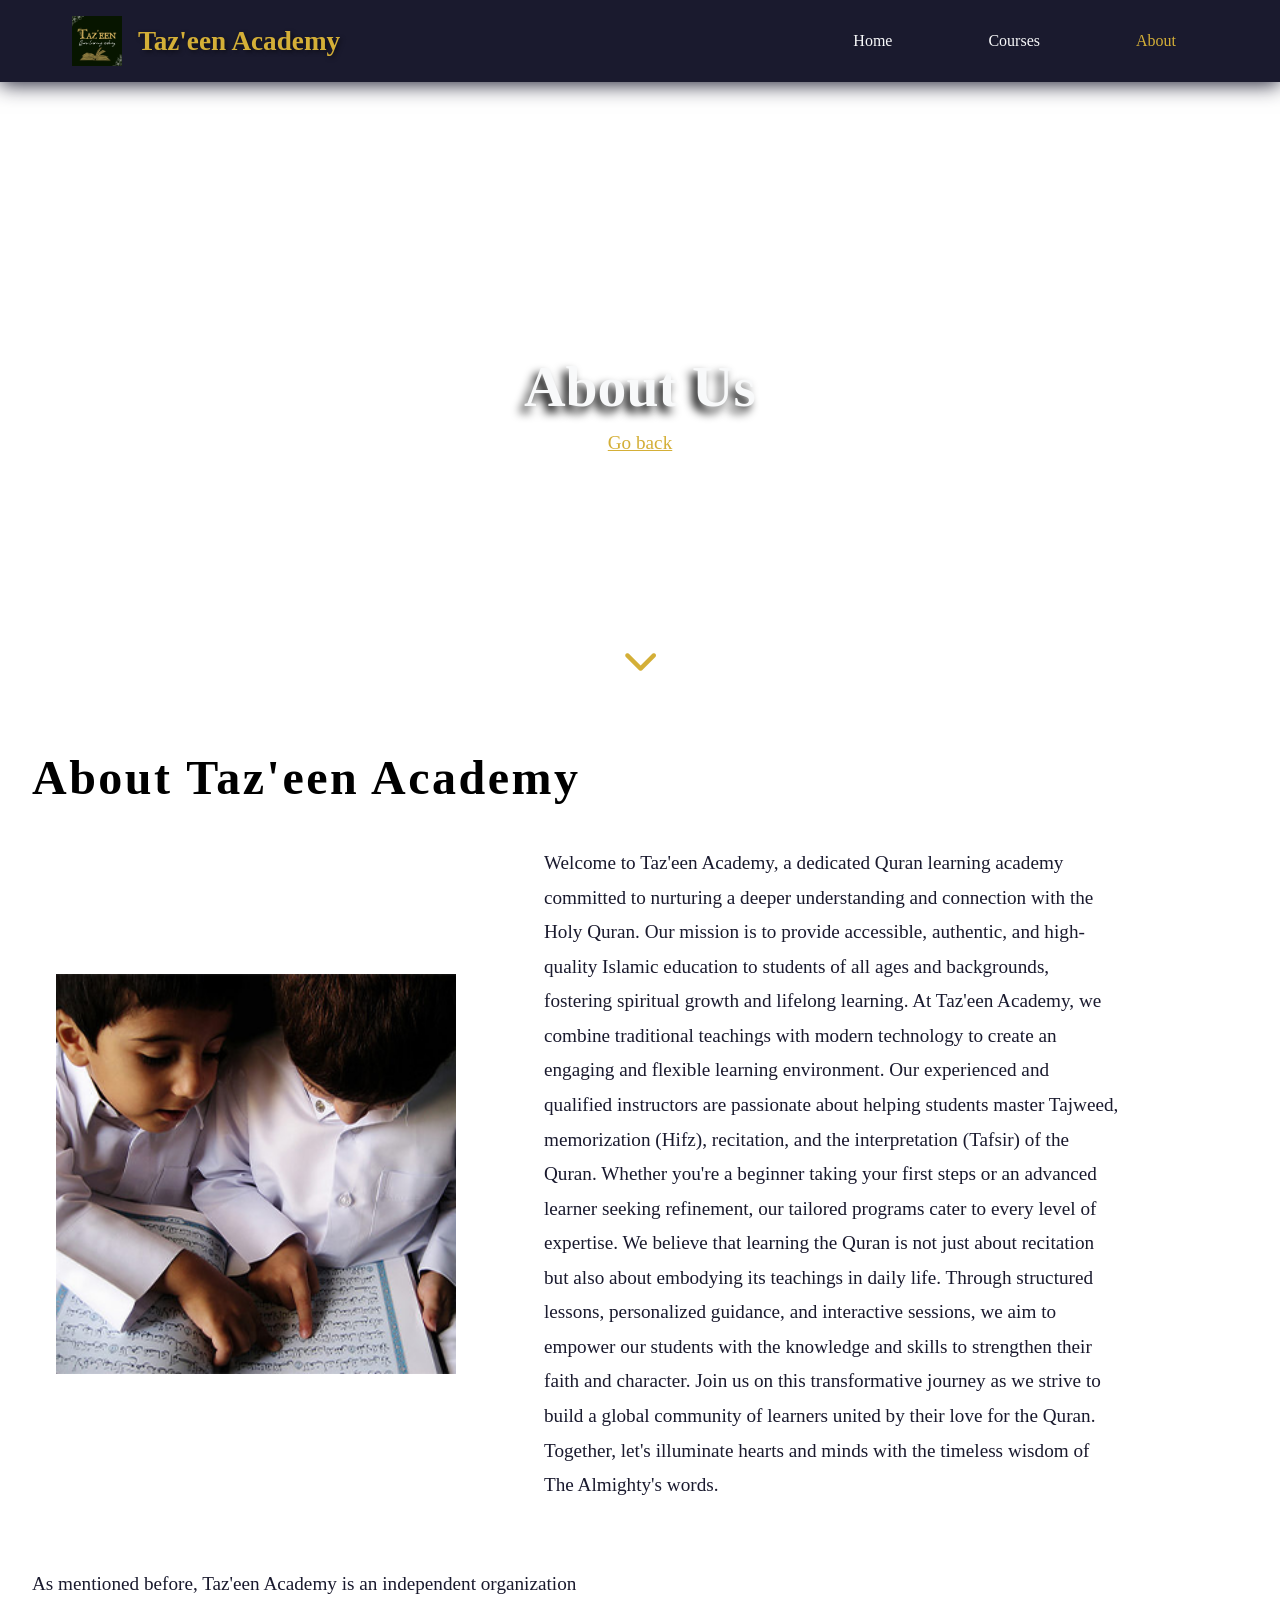
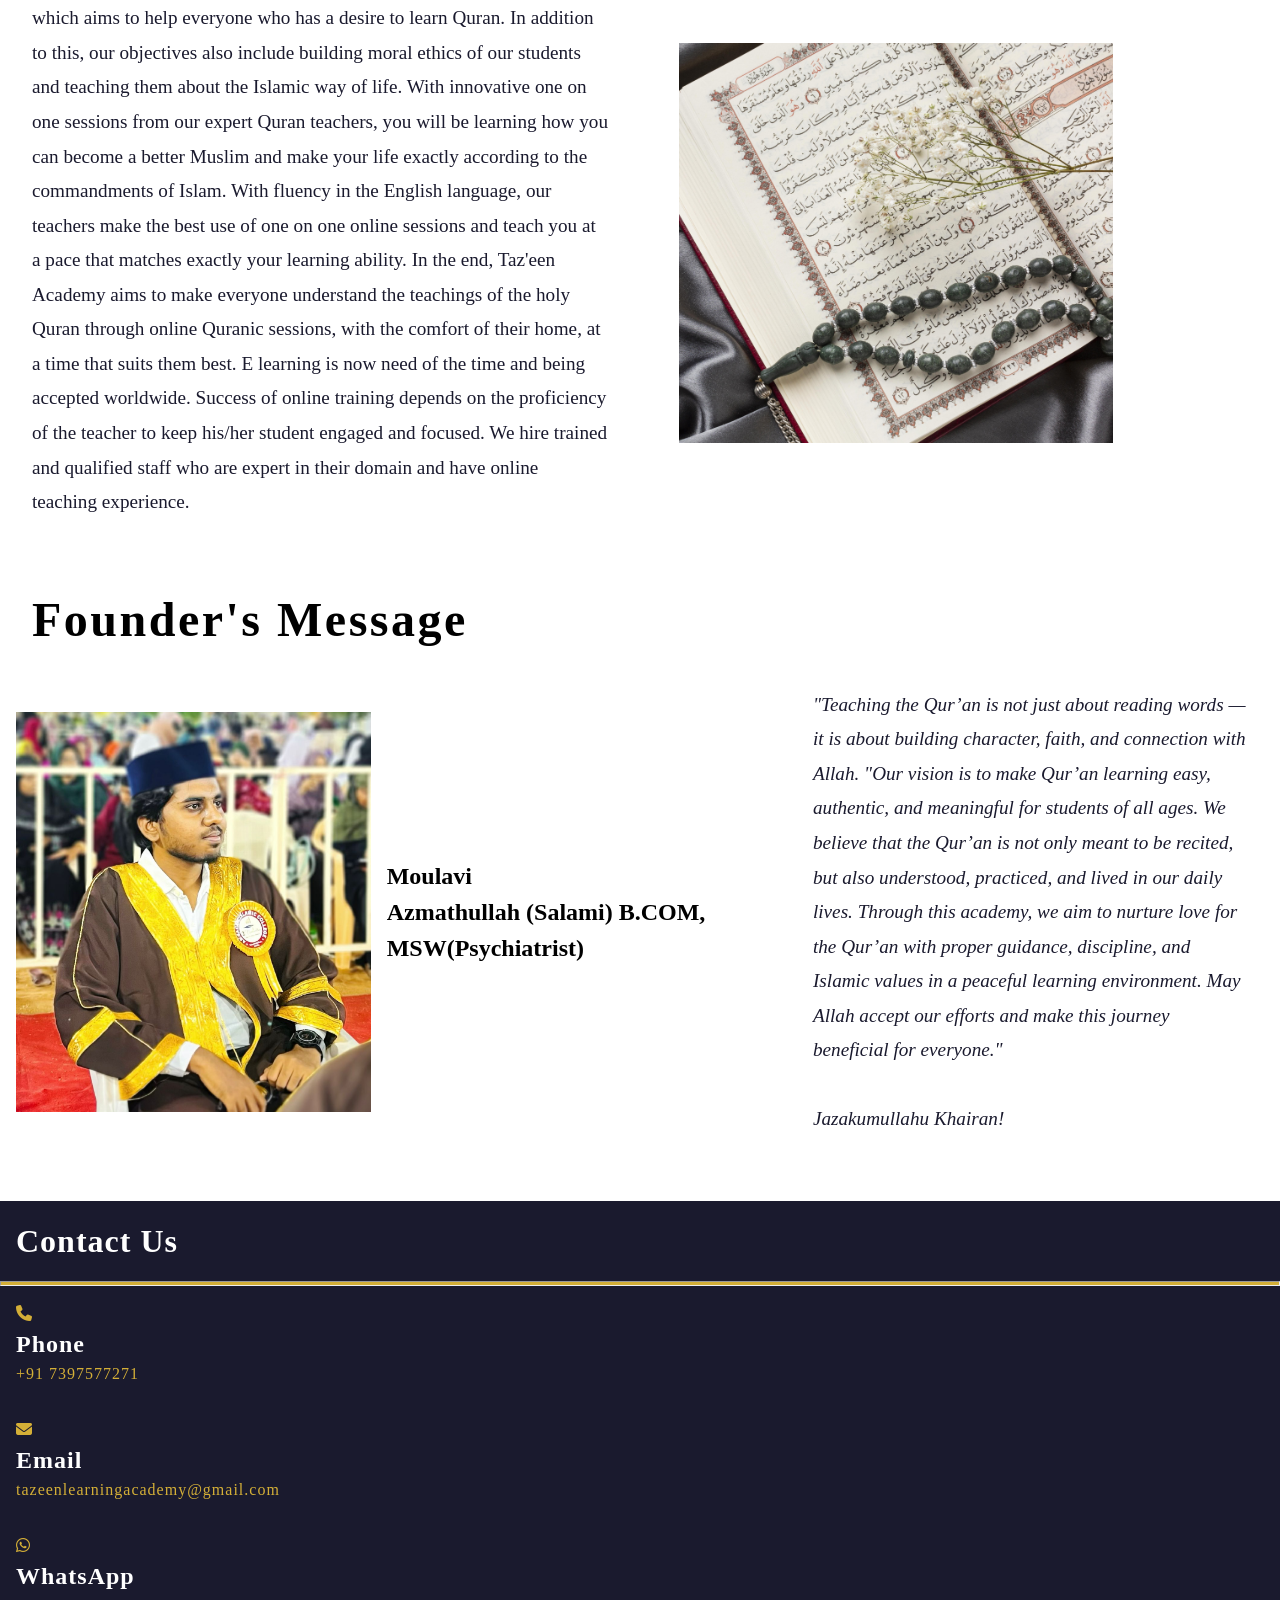
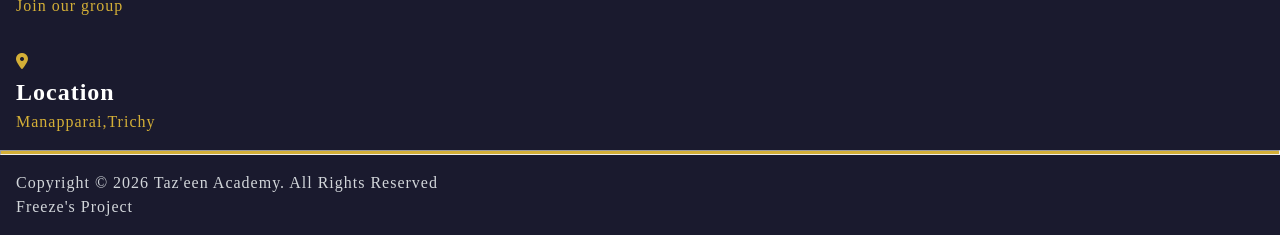
==== commit dc9a27ff: "Update about.html" ====
--- a/Website - Azmath/about.html
+++ b/Website - Azmath/about.html
@@ -111,7 +111,7 @@
                     <i class="fas fa-map-marker-alt"></i>
                     <div>
                         <h4>Location</h4>
-                        <p>Tamil Nadu, India</p>
+                        <p>Manapparai,Trichy</p>
                     </div>
                 </div>
                 <hr>
--- a/Website - Azmath/about-style.css
+++ b/Website - Azmath/about-style.css
@@ -375,14 +375,16 @@
         text-align: center;
     }
     .mcon-head h2{
-        font-size: 2rem;
-        margin: 0 auto;
+        font-size: 1.8rem;
+        margin: 1rem auto;
     }
     .mcon-head h4{
-        font-size: 1.4rem;
+        font-size: 1rem;
         padding: 1rem 0;
     }
-    .footer-item p{
+    .footer-item p,
+    .footer-item a,
+    .footer-item i{
         font-size: 0.8rem;
     }
     .footer-item,
@@ -393,7 +395,7 @@
         font-size: 1rem;
     }
     .footer-section h1{
-        font-size: 1.2rem;
+        font-size: 1.5rem;
     }
     .footer-bottom{
         padding: 0.5rem;
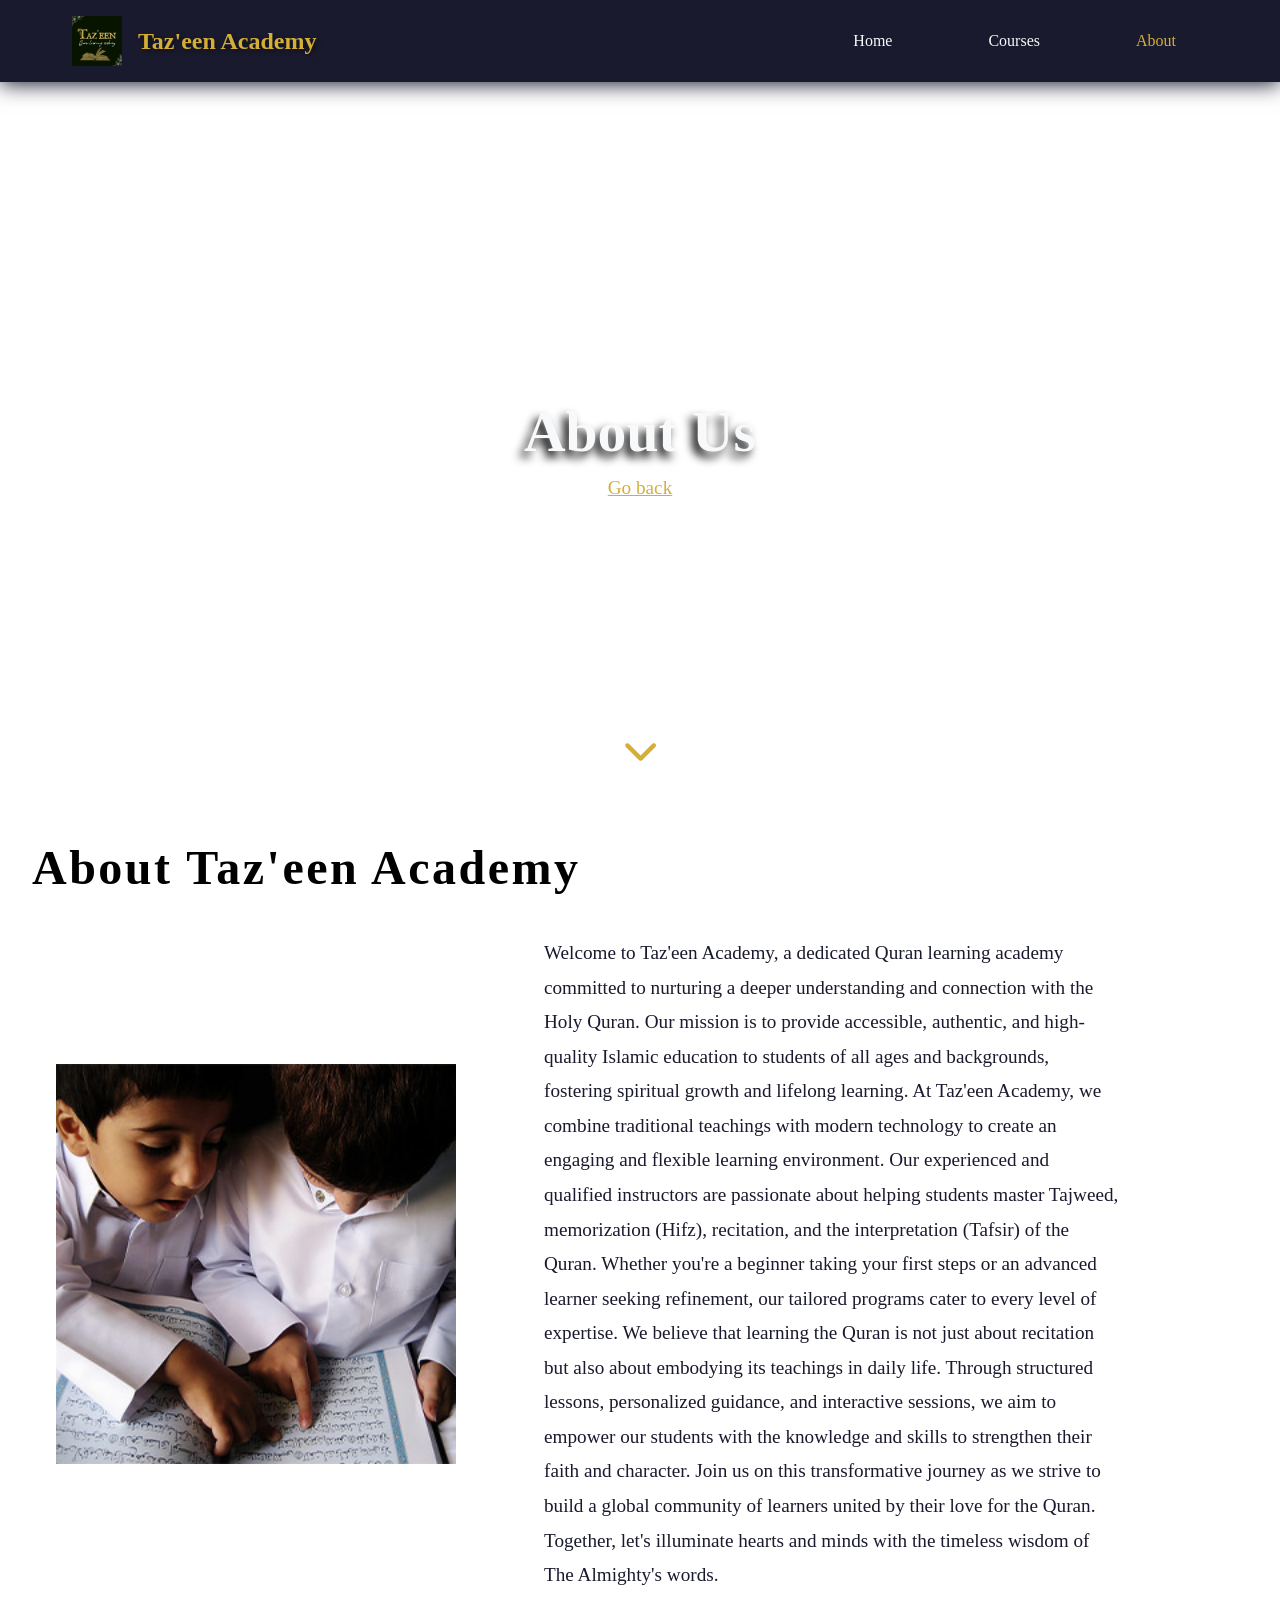
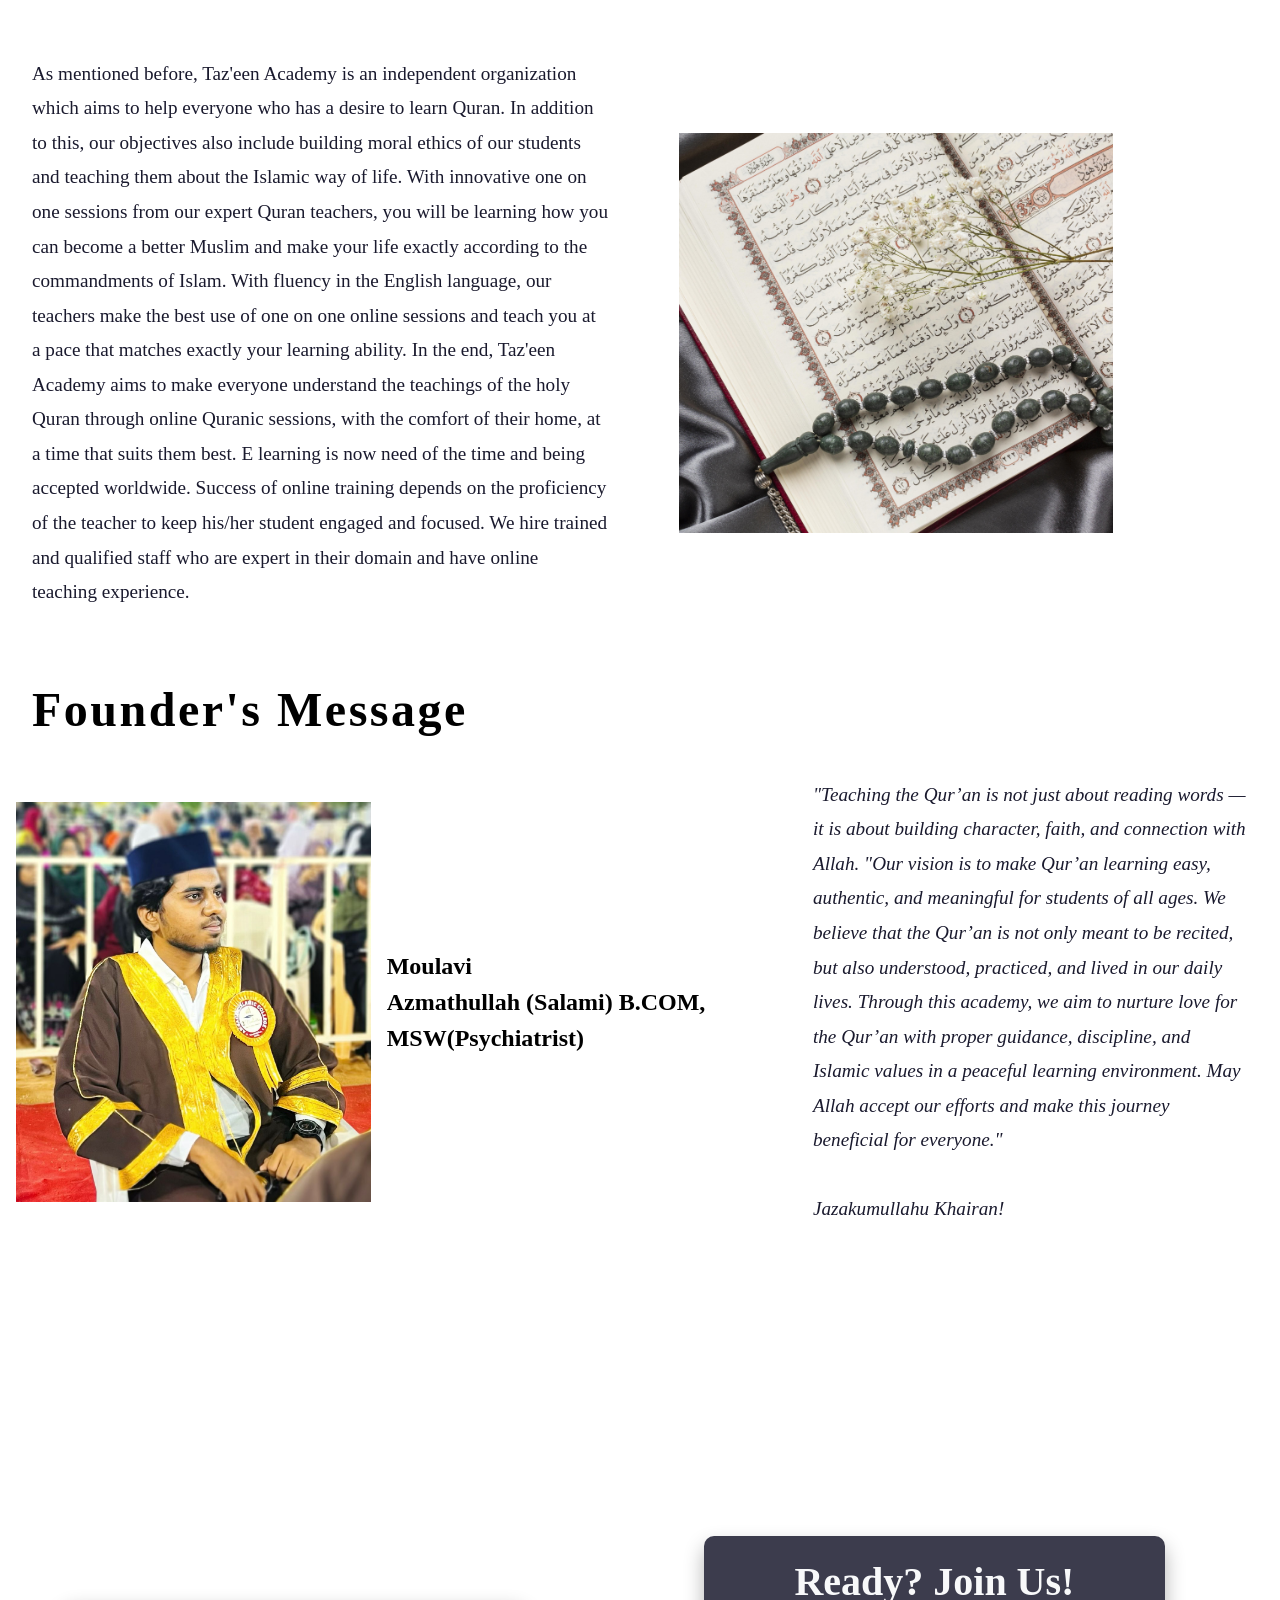
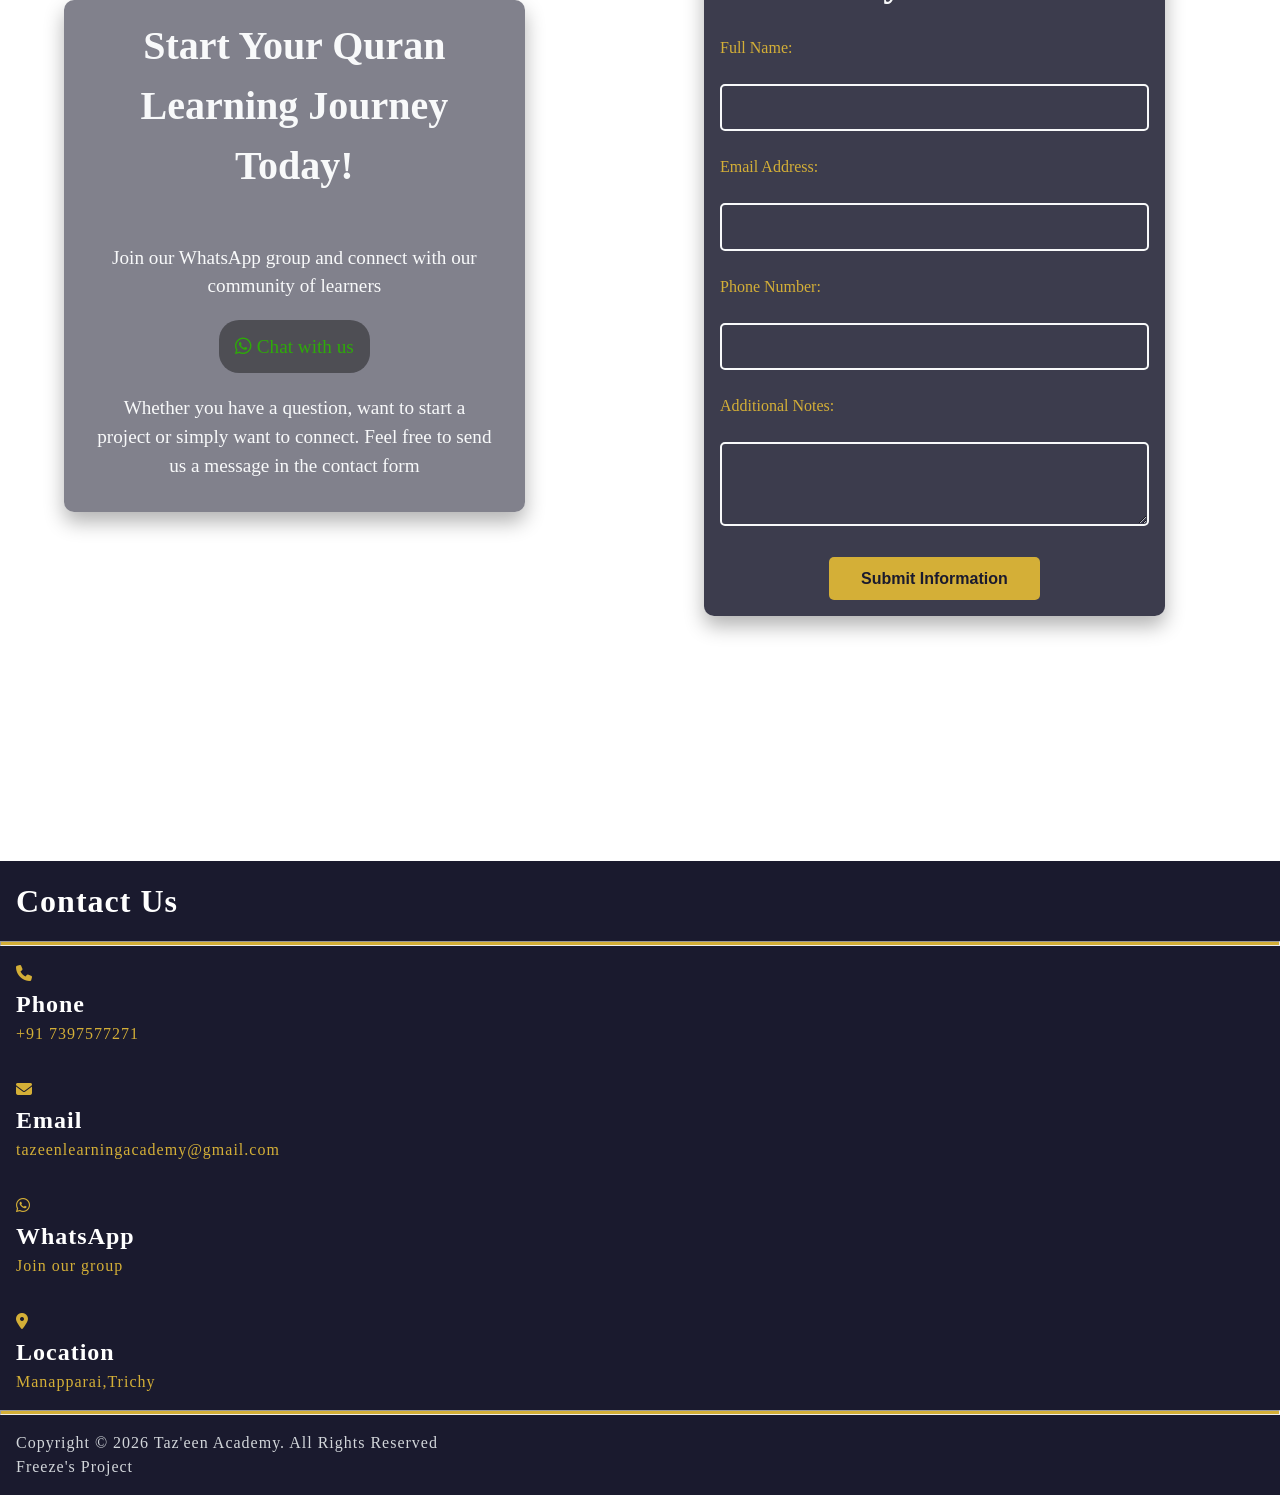
==== commit dcdcbc12: "Add files via upload" ====
--- a/Website - Azmath/about.html
+++ b/Website - Azmath/about.html
@@ -13,7 +13,7 @@
         <div class="nav-container">
             <div class="logo">
                 <img src="Image/Tazeen.png" alt="Taz'een Academy Logo" class="logo-icon">
-                <span class="logo-text">Taz'een Academy</span>
+                <span><a href="index.html" class="logo-text">Taz'een Academy</a></span>
             </div>
             <ul class="nav-menu">
                 <li><a href="index.html">Home</a></li>
@@ -78,6 +78,60 @@
             </div>
         </div>
     </main>
+
+<!--CTA Section-->
+
+    <div class="info-section">
+        <div class="info-container">
+            <div class="info-sect-left">
+                <div class="info-sect-left-inner">
+                    <h2>Start Your Quran Learning Journey<br>Today!</h2>
+                    <p>Join our WhatsApp group and connect with our community of learners</p>
+                    <a href="https://chat.whatsapp.com/HUBTLFQeHXgHSsPPUYZzx8" target="_blank" class="btn-whatsapp">
+                        <i class="fab fa-whatsapp"></i> Chat with us
+                    </a>
+                    <p>Whether you have a question, want to start a project or simply want to connect. Feel free to send us a message in the contact form</p>
+                </div>
+            </div>
+            <div class="info-sect-right">
+                <div class="info-sect-right-inner">
+                    <h2>Ready? Join Us!</h2>
+                    <section class="form">
+                        <form action="https://formsubmit.co/mohamedaslam0709@gmail.com" method="POST">
+                            <!--/submit-form-endpoint-->
+                            <!-- Text Input -->
+                            <div class="form-group">
+                                <label for="fullname">Full Name:</label>
+                                <input type="text" id="fullname" name="fullname" required>
+                            </div>
+                            <!-- Email Input -->
+                            <div class="form-group">
+                                <label for="email">Email Address:</label>
+                                <input type="email" id="email" name="email" required>
+                            </div>
+                            <!-- Tel Input -->
+                            <div class="form-group">
+                                <label for="phone">Phone Number:</label>
+                                <input type="tel" id="phone" name="phone" pattern="[0-9]{10}" required>
+                            </div>
+                            <!-- Textarea -->
+                            <div class="form-group">
+                                <label for="notes">Additional Notes:</label>
+                                <textarea id="notes" name="notes" rows="3"></textarea>
+                            </div>
+                            <!-- Submit Button -->
+                            <div class="form-group">
+                                <button type="submit" class="submit-btn">
+                                    Submit Information
+                                </button>
+                            </div>
+                        </form>
+                    </section>
+                </div>
+            </div>
+        </div>
+    </div>
+
 <!--Footer-->
     <footer class="footer">
         <div class="footer-content">
@@ -139,4 +193,4 @@
             });
     </script>
 </body>
-</html>
+</html>
--- a/Website - Azmath/about-style.css
+++ b/Website - Azmath/about-style.css
@@ -1,403 +1,534 @@
-*{
-    margin: 0;
-    padding: 0;
-    box-sizing: border-box;
-}
-body{
-    color: hsl(210, 10%, 84%);
-    overflow-x: hidden;
-    line-height: 1.5;
-    z-index: 0;
-    background: url(Image/bgimg4.jpg);
-    background-position: center;
-    background-repeat: no-repeat;
-    background-size: cover;
-}
-
-/* Color Variables */
-
-:root {
-    --primary-color: #25D366;
-    --secondary-color: #128c7e;
-    --accent-color: #075E54;
-    --dark-color: #1a1a2e;
-    --light-color: #f8f9fa;
-    --gold-color: #d4af37;
-    --gradient-primary: linear-gradient(135deg, #667eea 0%, #764ba2 100%);
-    --gradient-gold: linear-gradient(135deg, #d4af37 0%, #f4e5b6 100%);
-}
-
-/*Navigation*/
-
-.navbar{
-    position: fixed;
-    top: 0;
-    right: 0;
-    left: 0;
-    background: hsl(240, 28%, 14%);
-    backdrop-filter: blur(10px);
-    z-index: 1000;
-    box-shadow: 0 2px 20px var(--dark-color);
-}
-.nav-container{
-    max-width: 1200px;
-    margin: auto;
-    padding: 1rem 2rem;
-    display: flex;
-    align-items: center;
-    justify-content: space-between;
-}
-.logo{
-    display: flex;
-    justify-content: center;
-    align-items: center;
-    gap: 1rem;
-}
-.logo-icon{
-    height: 50px;
-    width: auto;
-}
-.logo-text{
-    font-size: 1.7rem;
-    font-weight: bold;
-    color: var(--gold-color);
-    text-shadow: 2px 2px 4px rgba(0, 0, 0, 0.5);
-}
-a{
-    text-decoration: none;
-    color: var(--light-color);
-}
-ul{
-    list-style: none;
-}
-
-.nav-menu{
-    display: flex;
-    gap: 2rem;
-}
-.nav-menu li a{
-    border-radius: 5px;
-    transition: all 0.3s ease;
-    padding: 0.7rem 2rem;
-    position: relative;
-}
-.nav-menu li a::after{
-    content: '';
-    position: absolute;
-    bottom: 0;
-    left: 50%;
-    transform: translate(-50%);
-    height: 2px;
-    width: 0;
-    background: var(--gold-color);
-    transition: width 0.3s ease;
-}
-.nav-menu li a:hover::after
-{
-    width: 80%;
-}
-.nav-menu li a:hover,
-.nav-menu li a.active
-{
-    color: var(--gold-color);
-}
-.hamburger {
-    display: none;
-    flex-direction: column;
-    cursor: pointer;
-    gap: 4px;
-}
-
-.hamburger span {
-    width: 25px;
-    height: 3px;
-    background: var(--gold-color);
-    border-radius: 2px;
-    transition: all 0.3s ease;
-}
-
-/*Heading Section*/
-
-.hd{
-    position: relative;
-    color: var(--dark-color);
-    display: flex;
-    align-items: center;
-    justify-content: center;
-    background: url(Image/bgimg5.jpg);
-    background-position: center;
-    background-repeat: no-repeat;
-    background-size: cover;
-    height: 70vh;
-    margin-top: 80px;
-}
-.hd-back{
-    text-align: center;
-    position: absolute;
-    margin-top: 6em;
-}
-.hd-back a{
-    text-decoration: underline;
-    color: var(--gold-color);
-    font-size: 1.2rem;
-}
-.hd-content{
-    position: relative;
-    z-index: 2;
-    max-width: 900px;
-    animation: fadeInUp 1s ease;
-}
-@keyframes fadeInUp {
-    from {
-        opacity: 0;
-        transform: translateY(50px);
-    }
-
-    to {
-        opacity: 1;
-        transform: translateY(0px);
-    }
-}
-.hd-title{
-    font-family: 'Times New Roman', Times, serif;
-    font-size: 3.6rem;
-    margin-bottom: 1rem;
-    color: var(--light-color);
-    text-shadow: -5px 6px 10px black;
-}
-.btn-primary{
-    background-color: var(--gold-color);
-    color: var(--dark-color);
-    font-size: 1.2rem;
-    padding: 1rem 1.5rem;
-    border-radius: 50px;
-    font-weight: bold;
-    display: flex;
-    align-items: center;
-    gap: 1rem;
-    transition: all 0.4s ease;
-    box-shadow: 0 4px 15px var(--gradient-primary);
-}
-.btn-primary:hover{
-    transform: translateY(-2.5px);
-    box-shadow: 0 4px 15px hsl(51, 79%, 29%);
-}
-
-.scroll-down i{
-    color: var(--gold-color);
-    font-size: 2.2rem;
-}
-.scroll-down{
-    position: absolute;
-    bottom: 30px;
-    left: 50%;
-    transform: translateX(-50%);
-    z-index: 2;
-    animation: bounce 2s infinite;
-}
-@keyframes bounce {
-    0%,
-    20%,
-    50%,
-    80%,
-    100% {
-        transform: translateX(-50%) translateY(0);
-    }
-
-    40% {
-        transform: translateX(-50%) translateY(-10px);
-    }
-
-    60% {
-        transform: translateX(-50%) translateY(-5px);
-    }
-}
-
-/*Main Content*/
-
-.mcon{
-    margin: 2rem auto;
-    max-width: 1550px;
-  }
-.mcon-item{
-    display: flex;
-    margin-bottom: 4rem;
-    align-items: center;
-}
-.mcon-head h4{
-    font-size: 1.5rem;
-    font-style: bold;
-    color: black;
-}
-.mcon-head h2{
-    font-size: 3rem;
-    font-style: bold;
-    color: black;
-    margin: 2rem;
-    display: block;
-    justify-content: left;
-    letter-spacing: 2.5px;
-}
-.mcon-img{
-    height: 400px;
-    width: 40%;
-    object-fit: contain;
-    border-radius: 10px;
-}
-.mcon-img-left{
-    order: 1;
-}
-.mcon-img-right{
-    order: 2;
-}
-.mcon-para{
-    width: 50%;
-    padding: 0 2rem;
-}
-.mcon-para-left{
-    text-align: left;
-    order: 1;
-}
-.mcon-para-right{
-    text-align: left;
-    order: 2;
-}
-.mcon-para p{
-    font-size: 1.2rem;
-    line-height: 1.8;
-    color: var(--dark-color);
-}
-.mcon-msg{
-    font-style: italic;
-    font-size: 1.4rem;
-    line-height: 3rem;
-    color: var(--dark-color);
-    order: 3;
-}
-
-/* Footer-Content */
-
-.footer-section{
-    background-color: var(--dark-color);
-    clear: left;
-}
-.footer-section h1{
-    font-size: 2rem;
-    color: hsl(0, 0%, 100%);
-    letter-spacing: 1px;
-    padding: 1rem;
-}
-.footer hr{
-    background-color: var(--gold-color);
-    height: 5px;
-}
-.footer-item,
-.footer-item a,
-.footer-item i{
-    color: var(--gold-color);
-    font-size: 1rem;
-    letter-spacing: 1px;
-}
-.footer-item{
-    padding: 1rem;
-}
-.footer-section h4{
-    font-size: 1.5rem;
-    color: hsl(0, 0%, 100%);
-    letter-spacing: 1px;
-}
-.footer-bottom{
-    padding: 1rem;
-    letter-spacing: 1px;
-}
-
-/* Responsive Design */
-
-@media screen and (max-width: 915px){
-    .nav-container{
-        padding: 1rem;
-    }
-    .nav-menu {
-        position: fixed;
-        top: 80px;
-        left: -100%;
-        width: 100%;
-        background: var(--dark-color);
-        flex-direction: column;
-        padding: 2rem;
-        gap: 1rem;
-        transition: left 0.3s ease;
-    }
-    .nav-menu.active {
-        left: 0;
-    }
-    .logo-text{
-        font-size: 1.4rem;
-    }
-    .hamburger {
-        display: flex;
-    }
-    .hamburger.active span:nth-child(1) {
-        transform: rotate(45deg) translate(5px, 5px);
-    }
-    .hamburger.active span:nth-child(2) {
-        opacity: 0;
-    }
-    .hamburger.active span:nth-child(3) {
-        transform: rotate(-45deg) translate(7px, -6px);
-    }
-    .hd-title {
-        font-size: 2.2rem;
-    }
-    .mcon-item{
-        flex-direction: column;
-        margin: 0 1rem;
-        margin-bottom: 3rem;
-    }
-    .mcon-img{
-        width: 100%;
-        height: auto;
-        object-fit: fill;
-        order: 1;
-    }
-    .mcon-para{
-        width: 100%;
-        text-align: center;
-        order: 2;
-        padding: 1rem 0;
-    }
-    .mcon-para p{
-        font-size: 1rem;
-        text-align: left;
-    }
-    .mcon-item,
-    .mcon-head{
-        text-align: center;
-    }
-    .mcon-head h2{
-        font-size: 1.8rem;
-        margin: 1rem auto;
-    }
-    .mcon-head h4{
-        font-size: 1rem;
-        padding: 1rem 0;
-    }
-    .footer-item p,
-    .footer-item a,
-    .footer-item i{
-        font-size: 0.8rem;
-    }
-    .footer-item,
-    .footer-section h1{
-        padding: 0.5rem;
-    }
-    .footer-item h4{
-        font-size: 1rem;
-    }
-    .footer-section h1{
-        font-size: 1.5rem;
-    }
-    .footer-bottom{
-        padding: 0.5rem;
-    }
-}
+*{
+    margin: 0;
+    padding: 0;
+    box-sizing: border-box;
+}
+body{
+    color: hsl(210, 10%, 84%);
+    overflow-x: hidden;
+    line-height: 1.5;
+    z-index: 0;
+    background: url(Image/bgimg4.jpg);
+    background-position: center;
+    background-repeat: no-repeat;
+    background-size: cover;
+}
+
+/* Color Variables */
+
+:root {
+    --primary-color: #25D366;
+    --secondary-color: #128c7e;
+    --accent-color: #075E54;
+    --dark-color: #1a1a2e;
+    --light-color: #f8f9fa;
+    --gold-color: #d4af37;
+    --gradient-primary: linear-gradient(135deg, #667eea 0%, #764ba2 100%);
+    --gradient-gold: linear-gradient(135deg, #d4af37 0%, #f4e5b6 100%);
+}
+
+/*Navigation*/
+
+.navbar{
+    position: fixed;
+    top: 0;
+    right: 0;
+    left: 0;
+    background: hsl(240, 28%, 14%);
+    backdrop-filter: blur(10px);
+    z-index: 1000;
+    box-shadow: 0 2px 20px var(--dark-color);
+}
+.nav-container{
+    max-width: 1200px;
+    margin: auto;
+    padding: 1rem 2rem;
+    display: flex;
+    align-items: center;
+    justify-content: space-between;
+}
+.logo{
+    display: flex;
+    justify-content: center;
+    align-items: center;
+    gap: 1rem;
+}
+.logo-icon{
+    height: 50px;
+    width: auto;
+}
+.logo-text{
+    font-size: 1.5rem;
+    font-weight: bold;
+    color: var(--gold-color);
+    text-shadow: 2px 2px 4px rgba(0, 0, 0, 0.5);
+}
+a{
+    text-decoration: none;
+    color: var(--light-color);
+}
+ul{
+    list-style: none;
+}
+.nav-menu{
+    display: flex;
+    gap: 2rem;
+}
+.nav-menu li a{
+    border-radius: 5px;
+    transition: all 0.3s ease;
+    padding: 0.7rem 2rem;
+    position: relative;
+}
+.nav-menu li a::after{
+    content: '';
+    position: absolute;
+    bottom: 0;
+    left: 50%;
+    transform: translate(-50%);
+    height: 2px;
+    width: 0;
+    background: var(--gold-color);
+    transition: width 0.3s ease;
+}
+.nav-menu li a:hover::after
+{
+    width: 80%;
+}
+.nav-menu li a:hover,
+.nav-menu li a.active
+{
+    color: var(--gold-color);
+}
+.hamburger {
+    display: none;
+    flex-direction: column;
+    cursor: pointer;
+    gap: 4px;
+}
+
+.hamburger span {
+    width: 25px;
+    height: 3px;
+    background: var(--gold-color);
+    border-radius: 2px;
+    transition: all 0.3s ease;
+}
+
+/*Heading Section*/
+
+.hd{
+    position: relative;
+    color: var(--dark-color);
+    display: flex;
+    align-items: center;
+    justify-content: center;
+    background: url(Image/bgimg5.jpg);
+    background-position: center;
+    background-repeat: no-repeat;
+    background-size: cover;
+    height: 80vh;
+    margin-top: 80px;
+}
+.hd-back{
+    text-align: center;
+    position: absolute;
+    margin-top: 6em;
+}
+.hd-back a{
+    text-decoration: underline;
+    color: var(--gold-color);
+    font-size: 1.2rem;
+}
+.hd-content{
+    position: relative;
+    z-index: 2;
+    max-width: 900px;
+    animation: fadeInUp 1s ease;
+}
+@keyframes fadeInUp {
+    from {
+        opacity: 0;
+        transform: translateY(50px);
+    }
+
+    to {
+        opacity: 1;
+        transform: translateY(0px);
+    }
+}
+.hd-title{
+    font-family: 'Times New Roman', Times, serif;
+    font-size: 3.6rem;
+    margin-bottom: 1rem;
+    color: var(--light-color);
+    text-shadow: -5px 6px 10px black;
+}
+.scroll-down i{
+    color: var(--gold-color);
+    font-size: 2.2rem;
+}
+.scroll-down{
+    position: absolute;
+    bottom: 30px;
+    left: 50%;
+    transform: translateX(-50%);
+    z-index: 2;
+    animation: bounce 2s infinite;
+}
+@keyframes bounce {
+    0%,
+    20%,
+    50%,
+    80%,
+    100% {
+        transform: translateX(-50%) translateY(0);
+    }
+
+    40% {
+        transform: translateX(-50%) translateY(-10px);
+    }
+
+    60% {
+        transform: translateX(-50%) translateY(-5px);
+    }
+}
+
+/*Main Content*/
+
+.mcon{
+    margin: 2rem auto;
+    max-width: 1550px;
+  }
+.mcon-item{
+    display: flex;
+    margin-bottom: 4rem;
+    align-items: center;
+}
+.mcon-head h4{
+    font-size: 1.5rem;
+    font-style: bold;
+    color: black;
+}
+.mcon-head h2{
+    font-size: 3rem;
+    font-style: bold;
+    color: black;
+    margin: 2rem;
+    display: block;
+    justify-content: left;
+    letter-spacing: 2.5px;
+}
+.mcon-img{
+    height: 400px;
+    width: 40%;
+    object-fit: contain;
+    border-radius: 10px;
+}
+.mcon-img-left{
+    order: 1;
+}
+.mcon-img-right{
+    order: 2;
+}
+.mcon-para{
+    width: 50%;
+    padding: 0 2rem;
+}
+.mcon-para-left{
+    text-align: left;
+    order: 1;
+}
+.mcon-para-right{
+    text-align: left;
+    order: 2;
+}
+.mcon-para p{
+    font-size: 1.2rem;
+    line-height: 1.8;
+    color: var(--dark-color);
+}
+.mcon-msg{
+    font-style: italic;
+    font-size: 1.4rem;
+    line-height: 3rem;
+    color: var(--dark-color);
+    order: 3;
+}
+
+/* CTA-Content */
+
+.info-section{
+    display: grid;
+    place-items: center;
+    background: url(Image/bgimg5.jpg);
+    color: var(--light-color);
+    height: 130vh;
+}
+.info-container{
+    display: flex;
+    margin: 0;
+    padding: 0;
+}
+.info-sect-left{
+    flex: 1;
+    margin: 2rem;
+    padding: 2rem;
+}
+.info-sect-left-inner{
+    background-color: color-mix(in srgb, var(--dark-color),transparent 45%);
+    border-radius: 10px;
+    box-shadow: 0 10px 20px hsla(0, 0%, 0%, 0.3);
+    text-align: center;
+    transition: transform 0.3s ease;
+    width: 80%;
+}
+.info-sect-left-inner:hover{
+    transform: translateY(-10px);
+}
+.info-sect-left h2{
+    font-size: 2.5rem;
+    padding: 1rem;
+}
+.info-sect-left p{
+    font-size: 1.2rem;
+    padding: 2rem;
+}
+.btn-whatsapp{
+    background-color: hsla(0, 0%, 0%, 0.40);
+    color: hsl(106, 90%, 35%);
+    border-style: linear;
+    padding: 1rem;
+    font-size: 1.2rem;
+    border-radius: 20px;
+    cursor: pointer;
+    transition-duration: 0.5s;
+}
+.btn-whatsapp:hover {
+    background-color: hsl(106, 90%, 35%);
+    color: white;
+    box-shadow: 1px 1px 10px hsl(0, 63%, 60%);
+    transition-duration: 0.5s;
+}
+.btn-whatsapp:active {
+    opacity: 0.4;
+}
+.info-sect-right{
+    flex: 1;
+}
+.info-sect-right-inner{
+    background-color: color-mix(in srgb, var(--dark-color),transparent 15%);
+    padding: 1rem;
+    border-radius: 10px;
+    box-shadow: 0 10px 20px hsla(0, 0%, 0%, 0.3);
+    text-align: center;
+    transition: transform 0.3s ease;
+    width: 80%;
+}
+.info-sect-right-inner:hover{
+    transform: translateY(-10px);
+}
+.info-sect-right h2{
+    font-size: 2.5rem;
+    margin-bottom: 1.5rem;
+}
+.form-group :not(.submit-btn) {
+    margin-bottom: 1.5rem;
+    text-align: left;
+}
+.form-group label{
+    display: block;
+    font-size: 1rem;
+    margin-bottom: 0.5rem;
+    color: var(--gold-color);
+}
+.form-group input,
+.form-group select,
+.form-group textarea{
+    width: 100%;
+    padding: 0.8rem;
+    font-size: 1rem;
+    border: 2px solid var(--light-color);
+    border-radius: 5px;
+    background: transparent;
+    color: var(--light-color);
+    transition: border-color 0.3s ease;
+}
+.form-group input:focus,
+.form-group select:focus,
+.form-group textarea:focus{
+    border-color: var(--gold-color);
+    outline: none;
+}
+.submit-btn{
+    display: inline-block;
+    padding: 0.8rem 2rem;
+    font-size: 1rem;
+    font-weight: bold;
+    color: var(--dark-color);
+    background: var(--gold-color);
+    text-align: center;
+    border: none;
+    border-radius: 5px;
+    cursor: pointer;
+    transition: all 0.3s ease;
+}
+.submit-btn:hover{
+    background: var(--light-color);
+    color: var(--dark-color);
+    box-shadow: 0 5px 15px rgba(0, 0, 0, 0.3);
+    cursor: pointer;
+}
+
+/* Footer-Content */
+
+.footer-section{
+    background-color: var(--dark-color);
+    clear: left;
+}
+.footer-section h1{
+    font-size: 2rem;
+    color: hsl(0, 0%, 100%);
+    letter-spacing: 1px;
+    padding: 1rem;
+}
+.footer hr{
+    background-color: var(--gold-color);
+    height: 5px;
+}
+.footer-item,
+.footer-item a,
+.footer-item i{
+    color: var(--gold-color);
+    font-size: 1rem;
+    letter-spacing: 1px;
+}
+.footer-item{
+    padding: 1rem;
+}
+.footer-section h4{
+    font-size: 1.5rem;
+    color: hsl(0, 0%, 100%);
+    letter-spacing: 1px;
+}
+.footer-bottom{
+    padding: 1rem;
+    letter-spacing: 1px;
+}
+
+/* Responsive Design */
+
+@media screen and (max-width: 915px){
+    .nav-container{
+        padding: 1rem;
+    }
+    .nav-menu {
+        position: fixed;
+        top: 80px;
+        left: -100%;
+        width: 100%;
+        background: var(--dark-color);
+        flex-direction: column;
+        padding: 2rem;
+        gap: 1rem;
+        transition: left 0.3s ease;
+    }
+    .nav-menu.active {
+        left: 0;
+    }
+    .logo-text{
+        font-size: 1.4rem;
+    }
+     .hamburger{
+        display: flex;
+    }
+    .hamburger.active span:nth-child(1){
+        transform: rotate(45deg) translate(5px,5px);
+    }
+    .hamburger.active span:nth-child(2){
+        opacity: 0;
+    }
+    .hamburger.active span:nth-child(3){
+        transform: rotate(-45deg) translate(7px,-6px);
+    }
+    .hd-title {
+        font-size: 2rem;
+    }
+    .mcon-item{
+        flex-direction: column;
+        margin: 0 1rem;
+        margin-bottom: 3rem;
+    }
+    .mcon-img{
+        width: 100%;
+        height: auto;
+        object-fit: fill;
+        order: 1;
+    }
+    .mcon-para{
+        width: 100%;
+        text-align: center;
+        order: 2;
+        padding: 1rem 0;
+    }
+    .mcon-para p{
+        font-size: 1rem;
+        text-align: left;
+    }
+    .mcon-item,
+    .mcon-head{
+        text-align: center;
+    }
+    .mcon-head h2{
+        font-size: 1.8rem;
+        margin: 1rem auto;
+    }
+    .mcon-head h4{
+        font-size: 1rem;
+        padding: 1rem 0;
+    }
+    .info-section {
+        height: auto;
+        padding: 2rem 0;
+    }
+    .info-container {
+        flex-direction: column;
+        align-items: center;
+    }
+    .info-sect-left,
+    .info-sect-right {
+        width: 100%;
+        padding: 0;
+    }
+    .info-sect-left-inner,
+    .info-sect-right-inner {
+        width: 90%;
+        margin: 0 auto;
+    }
+    .info-sect-left-inner h2,
+    .info-sect-right-inner h2 {
+        font-size: 2rem;
+    }
+    .info-sect-left-inner p,
+    .form-group label {
+        font-size: 1rem;
+    }
+    .footer-item p,
+    .footer-item a,
+    .footer-item i{
+        font-size: 0.8rem;
+    }
+    .footer-item,
+    .footer-section h1{
+        padding: 0.5rem;
+    }
+    .footer-item h4{
+        font-size: 1rem;
+    }
+    .footer-section h1{
+        font-size: 1.5rem;
+    }
+    .footer-bottom{
+        padding: 0.5rem;
+    }
+}
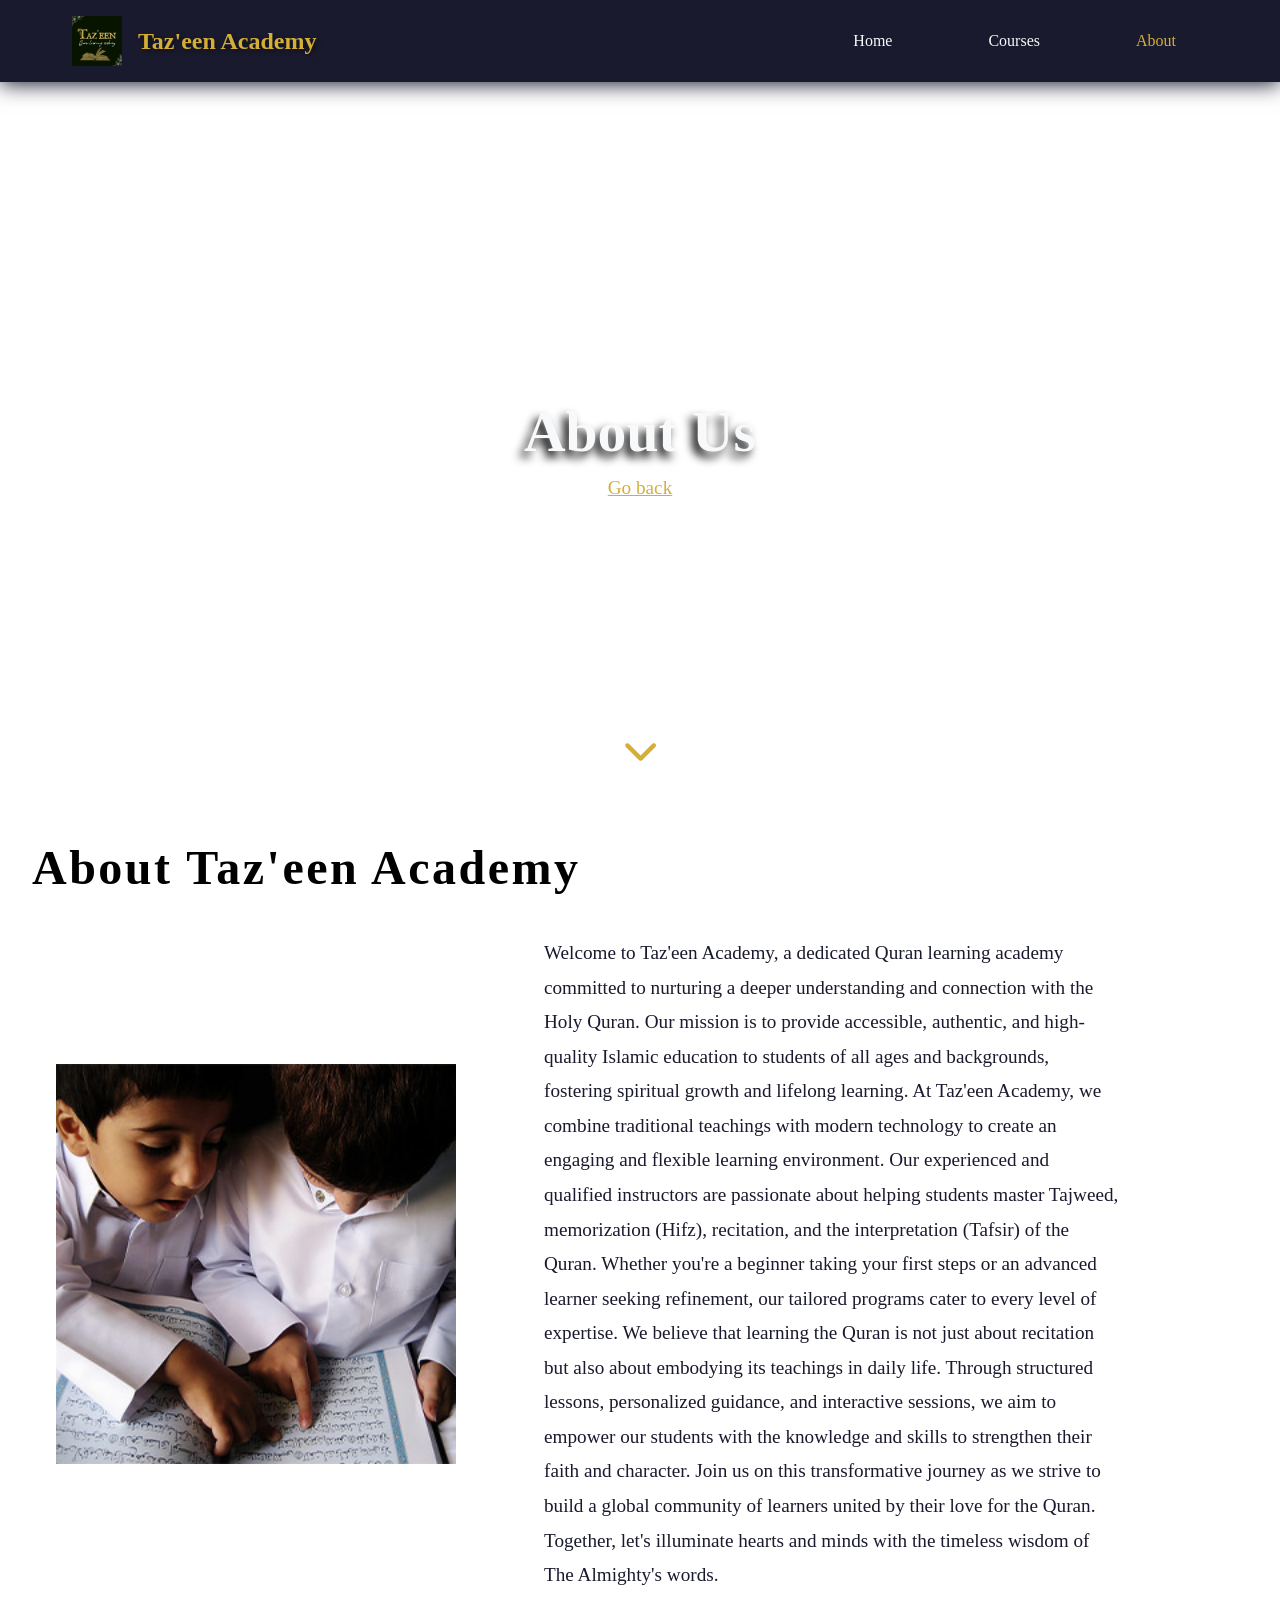
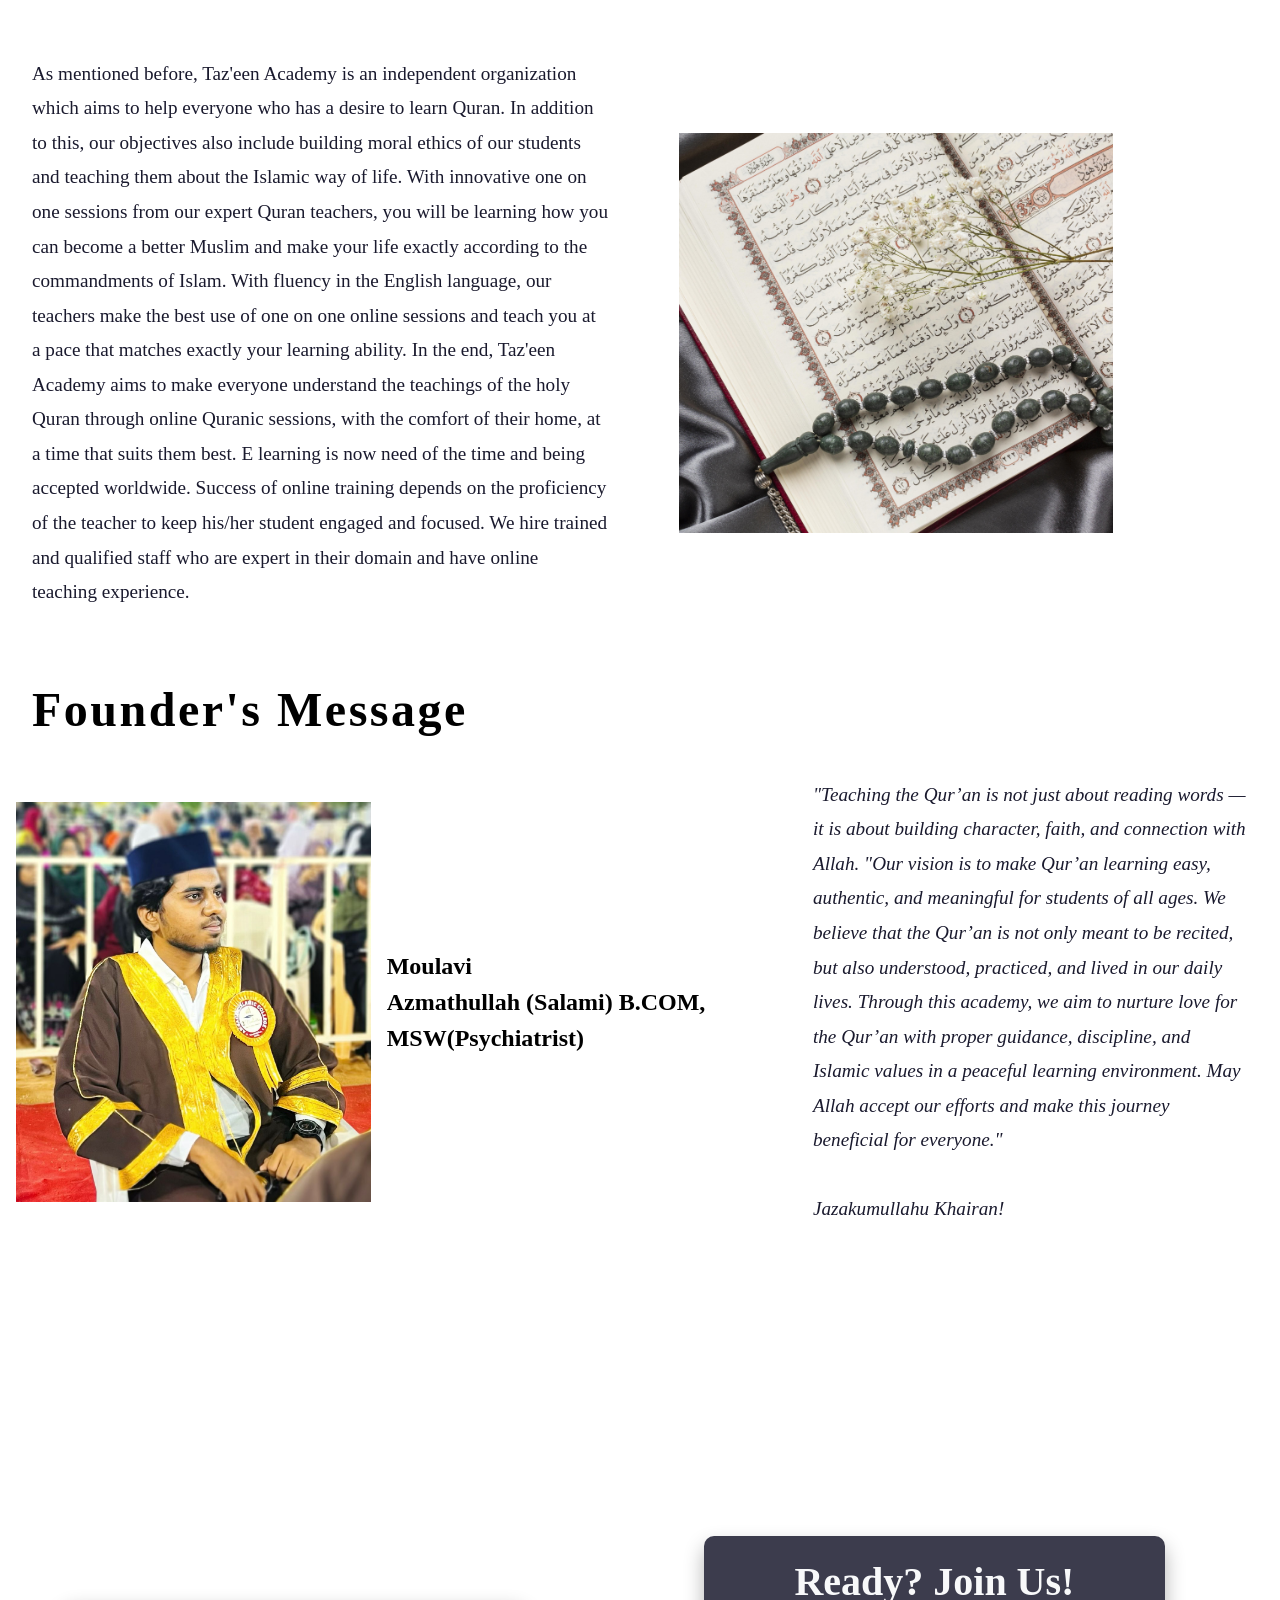
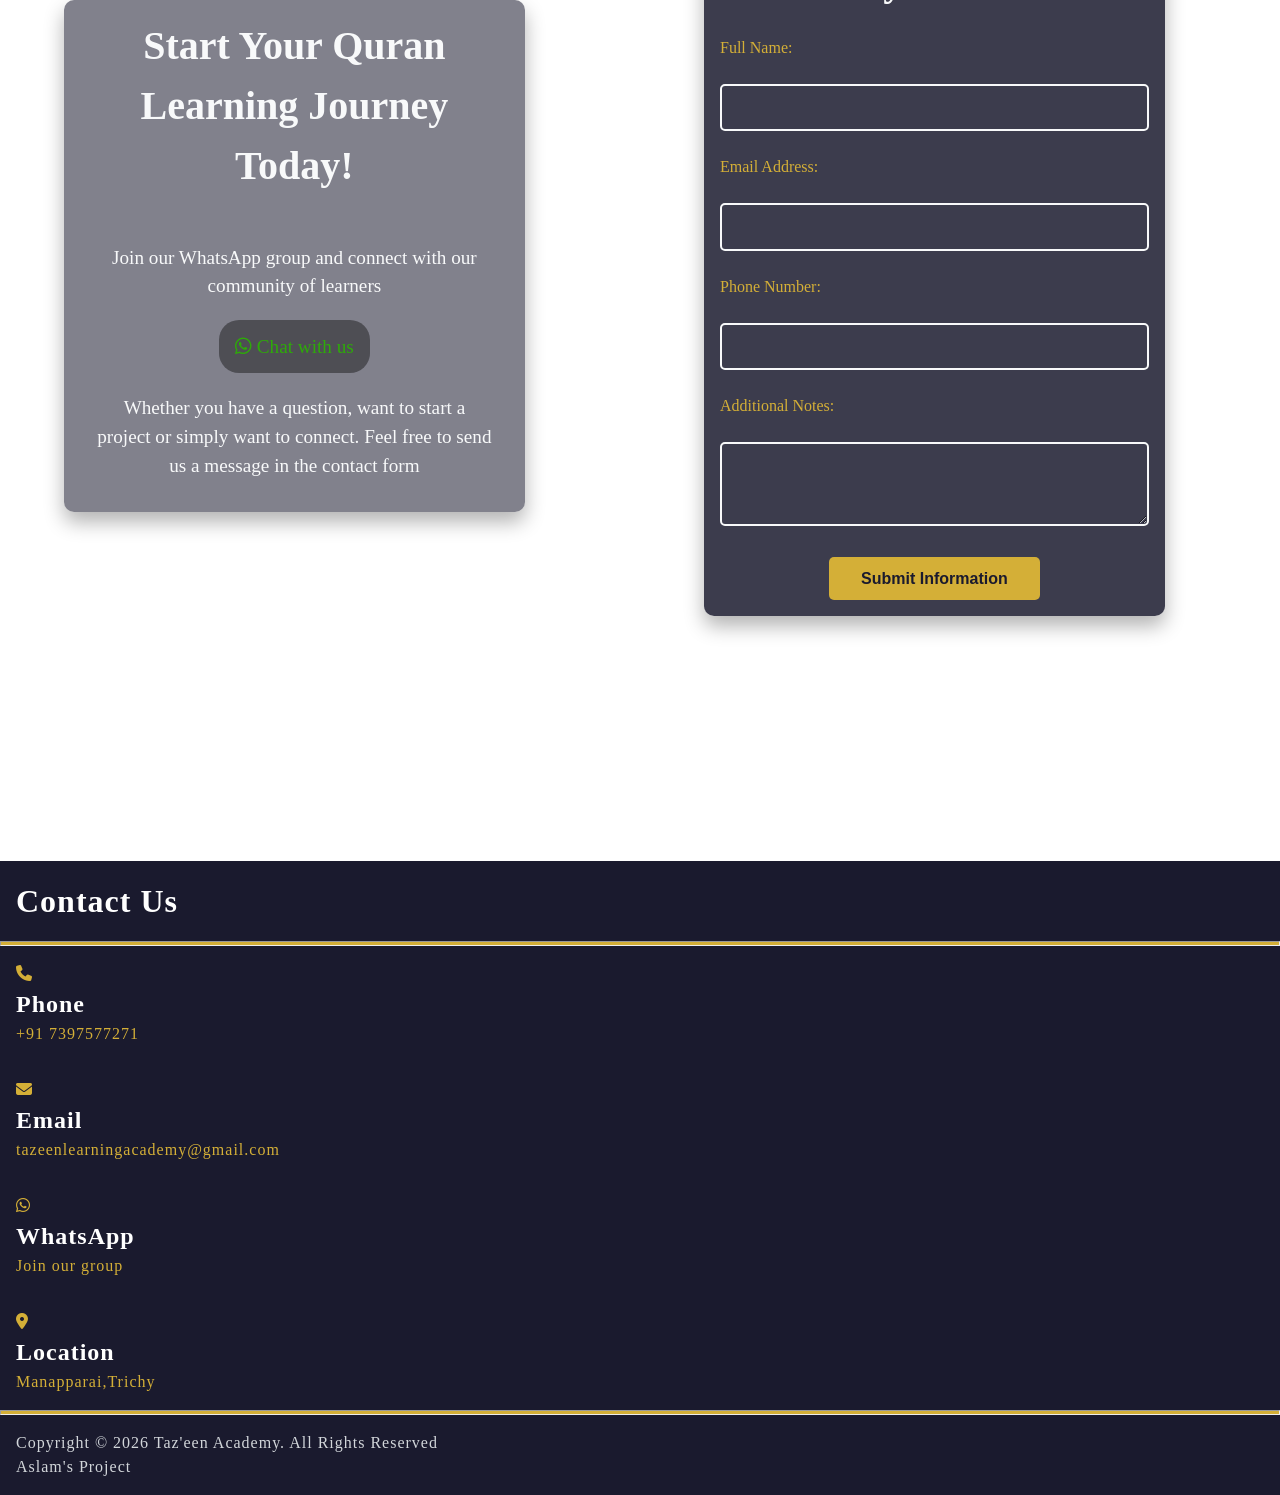
==== commit ebe51519: "Update about.html" ====
--- a/Website - Azmath/about.html
+++ b/Website - Azmath/about.html
@@ -170,7 +170,7 @@
                 </div>
                 <hr>
                 <div class="footer-bottom">
-                    Copyright &copy; 2026 Taz'een Academy. All Rights Reserved <br> Freeze's Project
+                    Copyright &copy; 2026 Taz'een Academy. All Rights Reserved <br> Aslam's Project
                 </div>
             </div>
         </div>
@@ -193,4 +193,4 @@
             });
     </script>
 </body>
-</html>+</html>
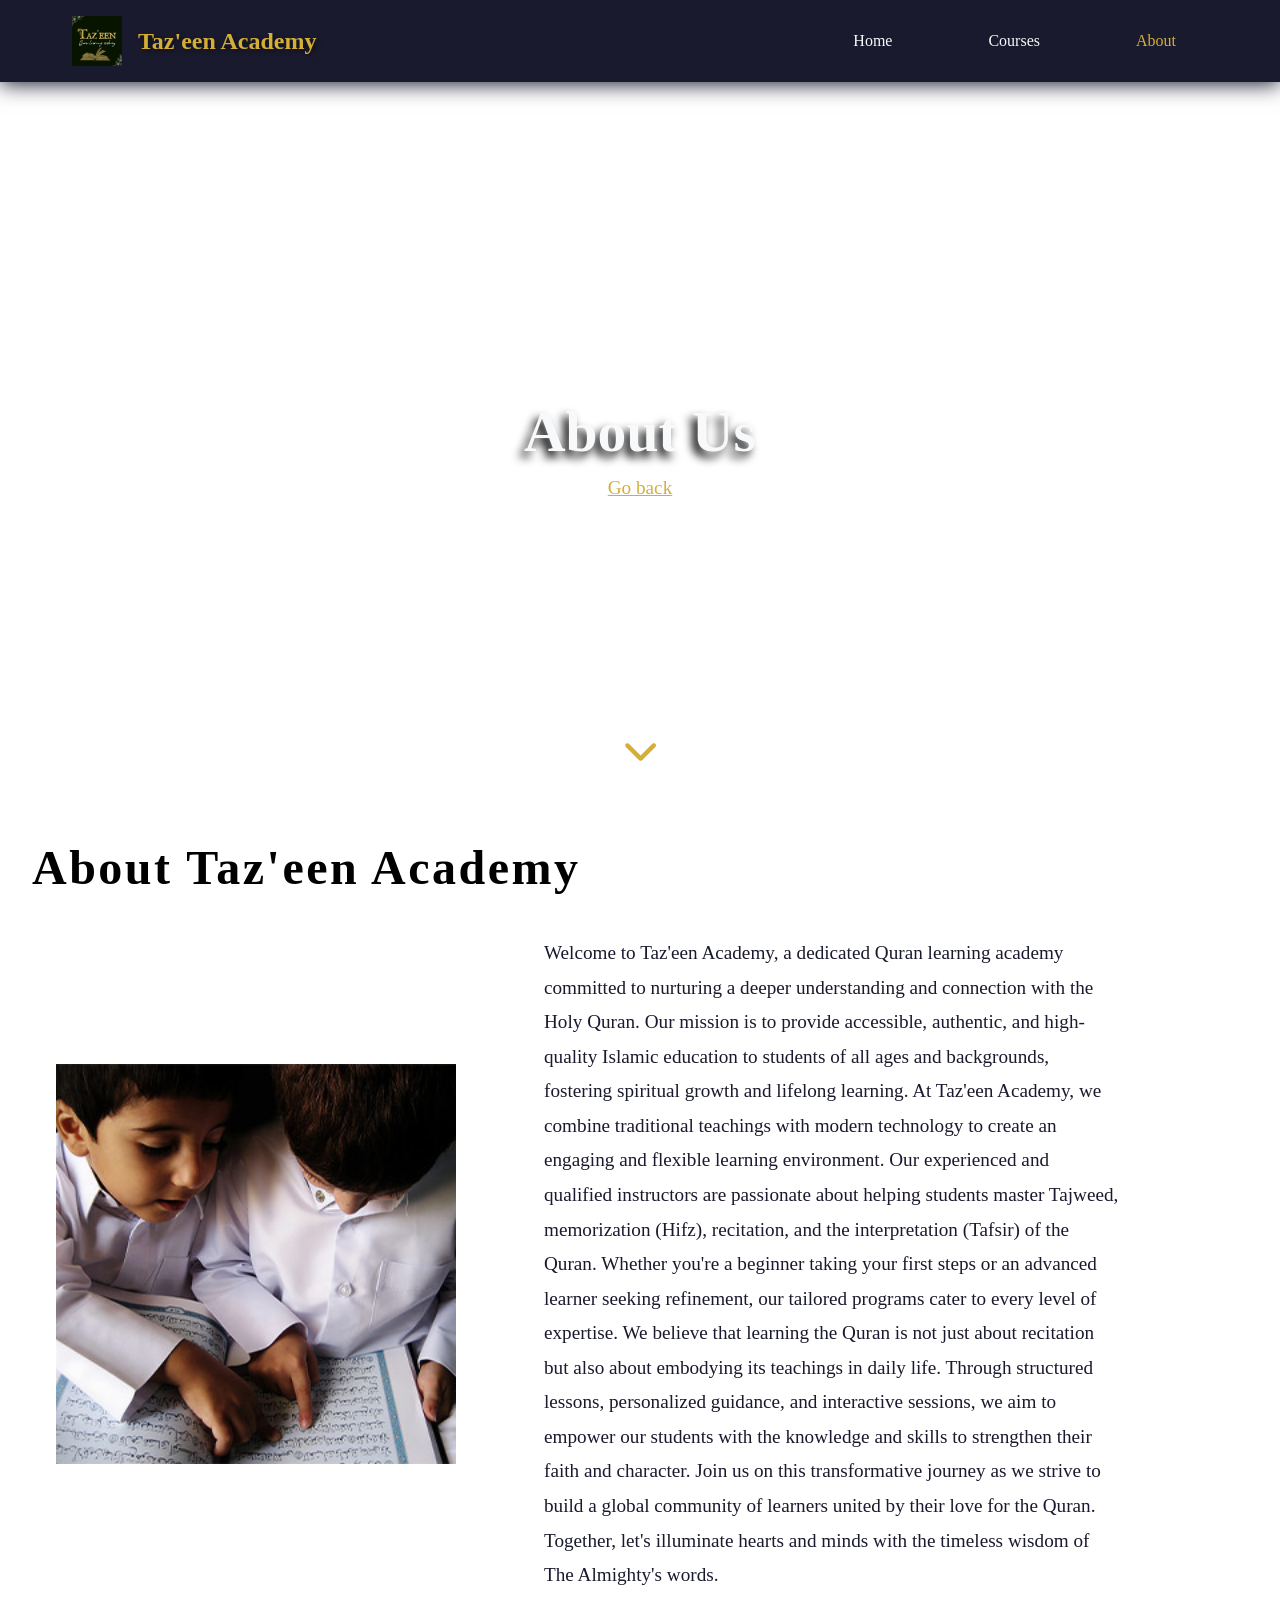
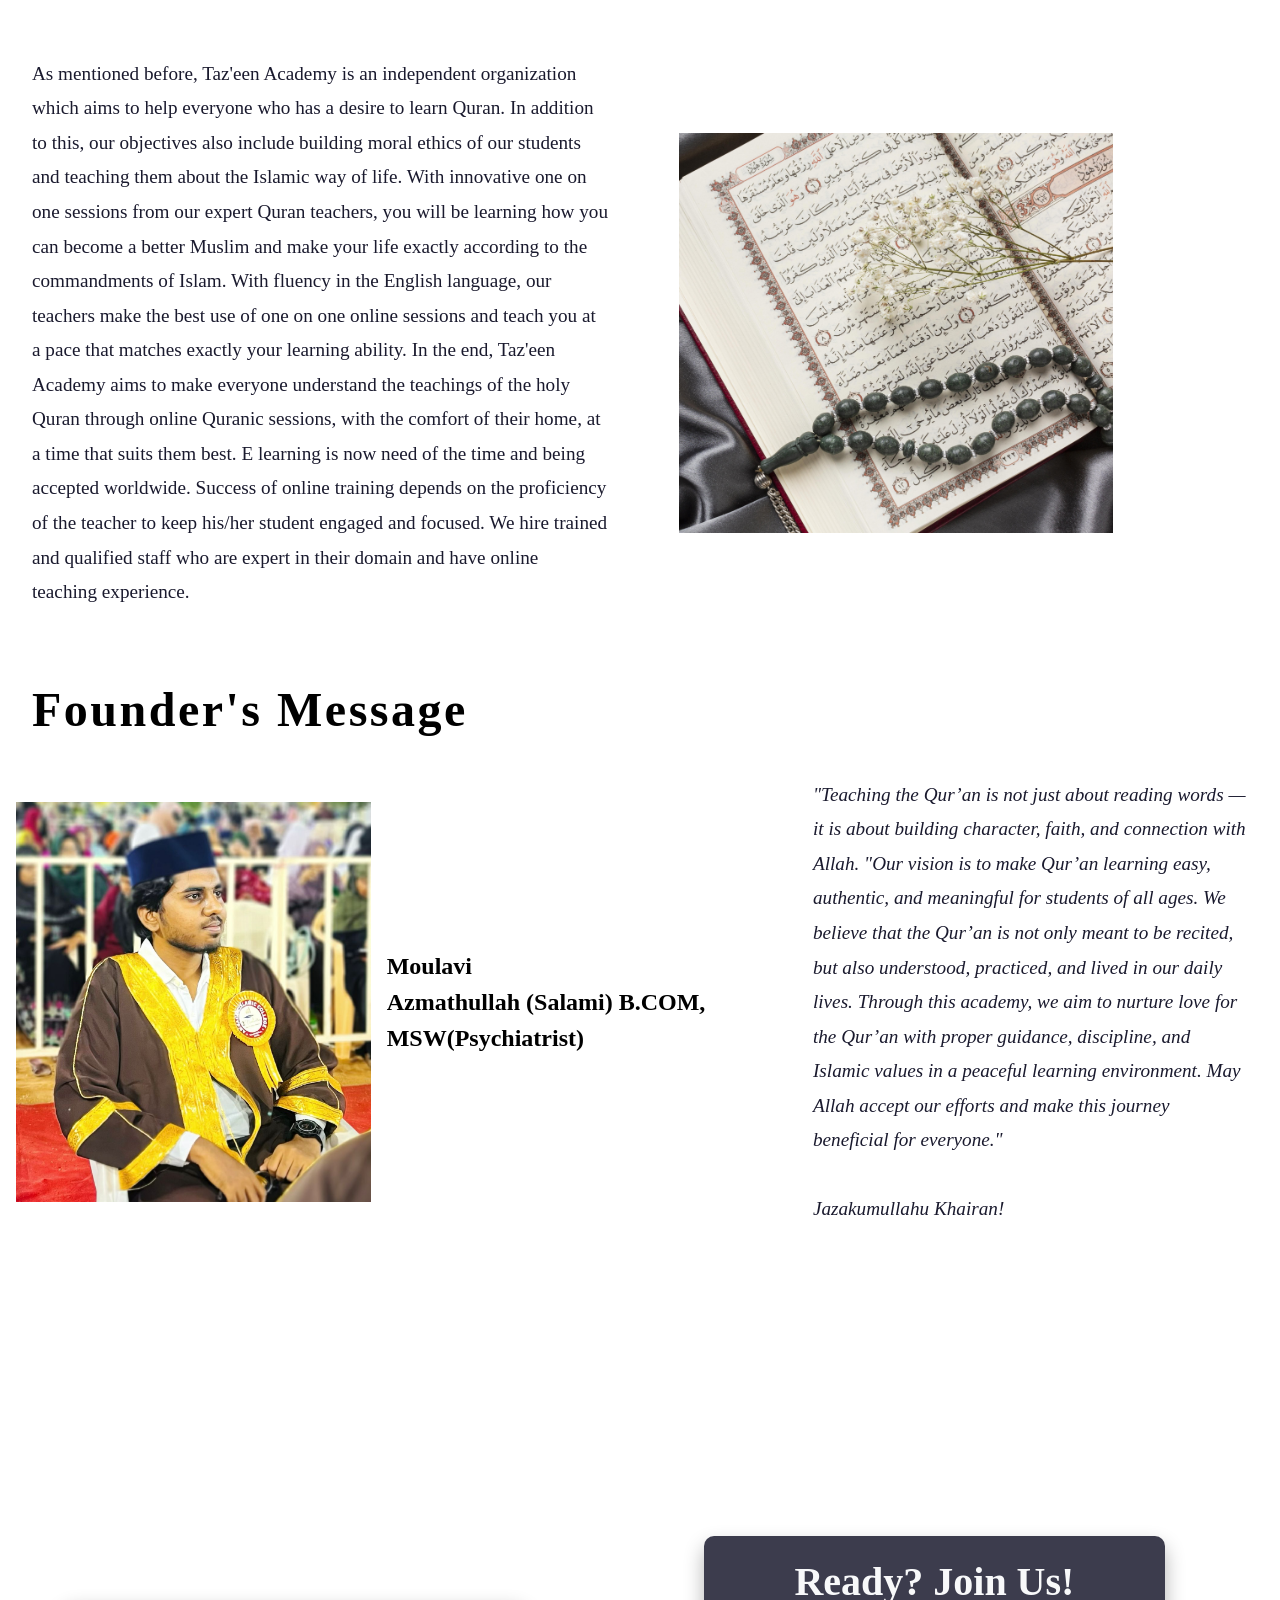
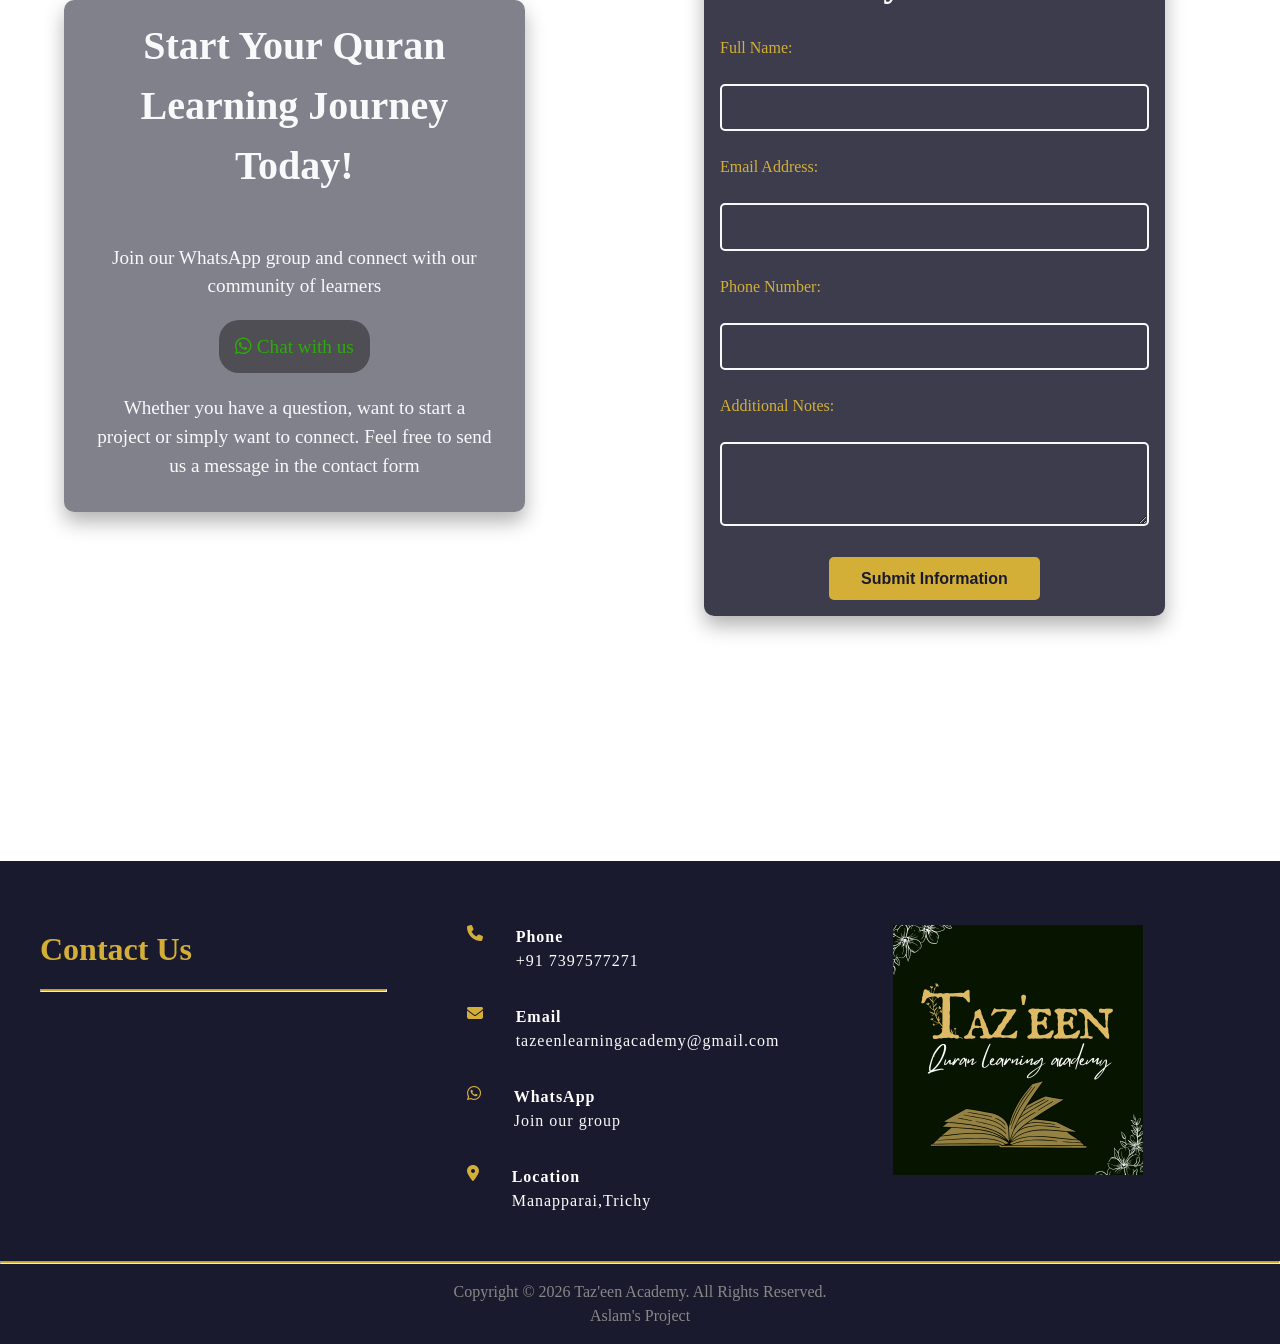
==== commit b37cfbb2: "Add files via upload" ====
--- a/Website - Azmath/about.html
+++ b/Website - Azmath/about.html
@@ -168,13 +168,16 @@
                         <p>Manapparai,Trichy</p>
                     </div>
                 </div>
-                <hr>
-                <div class="footer-bottom">
-                    Copyright &copy; 2026 Taz'een Academy. All Rights Reserved <br> Aslam's Project
-                </div>
+            </div>
+            <div class="footer-icon">
+                <img src="Image/Tazeen.png" alt="" class="logo-icon bottom">
             </div>
         </div>
+        <div class="footer-bottom">
+            <hr><p>Copyright &copy; 2026 Taz'een Academy. All Rights Reserved. <br> Aslam's Project</p>
+        </div>
     </footer>
+
     <script>
     // Mobile menu toggle
             const hamburger = document.querySelector('.hamburger');
@@ -193,4 +196,4 @@
             });
     </script>
 </body>
-</html>
+</html>
--- a/Website - Azmath/about-style.css
+++ b/Website - Azmath/about-style.css
@@ -382,38 +382,60 @@
 
 /* Footer-Content */
 
+.footer{
+    background: var(--dark-color);
+    padding: 4rem 0;
+    padding-bottom: 1rem;
+}
+.footer-section h1{
+    color: var(--gold-color);
+    font-size: 2rem;
+}
+.footer hr{
+    background-color: var(--gold-color);
+    height: 3px;
+    margin: 1rem 0;
+    text-align: center;
+}
+.footer-item{
+    display: flex;
+    align-items: flex-start;
+    gap: 2rem;
+    margin-bottom: 2rem;
+    color: white;
+    letter-spacing: 1px;
+    transition: all 0.3s ease;
+}
+.footer-item p:hover,
+.footer-item a:hover,
+.footer-item i{
+    cursor: pointer;
+    color: var(--gold-color);
+    transition: all 0.3s ease;
+}
 .footer-section{
     background-color: var(--dark-color);
-    clear: left;
-}
-.footer-section h1{
-    font-size: 2rem;
-    color: hsl(0, 0%, 100%);
-    letter-spacing: 1px;
-    padding: 1rem;
-}
-.footer hr{
-    background-color: var(--gold-color);
-    height: 5px;
-}
-.footer-item,
-.footer-item a,
-.footer-item i{
-    color: var(--gold-color);
+}
+.footer-content{
+    display: grid;
+    max-width: 1200px;
+    margin: 0 auto;
+    grid-template-columns: repeat(auto-fit, minmax(250px,1fr));
+    gap: 5rem;
+}
+.footer-bottom{
+    text-align: center;
+}
+.footer-bottom p{
+    color: #888;
     font-size: 1rem;
-    letter-spacing: 1px;
-}
-.footer-item{
-    padding: 1rem;
-}
-.footer-section h4{
-    font-size: 1.5rem;
-    color: hsl(0, 0%, 100%);
-    letter-spacing: 1px;
-}
-.footer-bottom{
-    padding: 1rem;
-    letter-spacing: 1px;
+}
+.bottom{
+    height: 250px;
+}
+.footer-icon{
+    display: flex;
+    width: 600px;
 }
 
 /* Responsive Design */
@@ -513,14 +535,22 @@
     .form-group label {
         font-size: 1rem;
     }
+    .footer{
+        padding: 1rem 1rem;
+        padding-bottom: 0;
+    }
+    .footer-content{
+        display: block;
+    }
+    .footer-content,
+    .footer-item{
+        gap: 1rem;
+    }
     .footer-item p,
     .footer-item a,
     .footer-item i{
         font-size: 0.8rem;
-    }
-    .footer-item,
-    .footer-section h1{
-        padding: 0.5rem;
+        color: var(--gold-color);
     }
     .footer-item h4{
         font-size: 1rem;
@@ -528,7 +558,15 @@
     .footer-section h1{
         font-size: 1.5rem;
     }
+    .footer-icon{
+        justify-content: center;
+        width: 100%;
+    }
     .footer-bottom{
-        padding: 0.5rem;
-    }
-}
+        text-align: left;
+        
+    }
+    .bottom{
+        height: 150px;
+    }
+}
